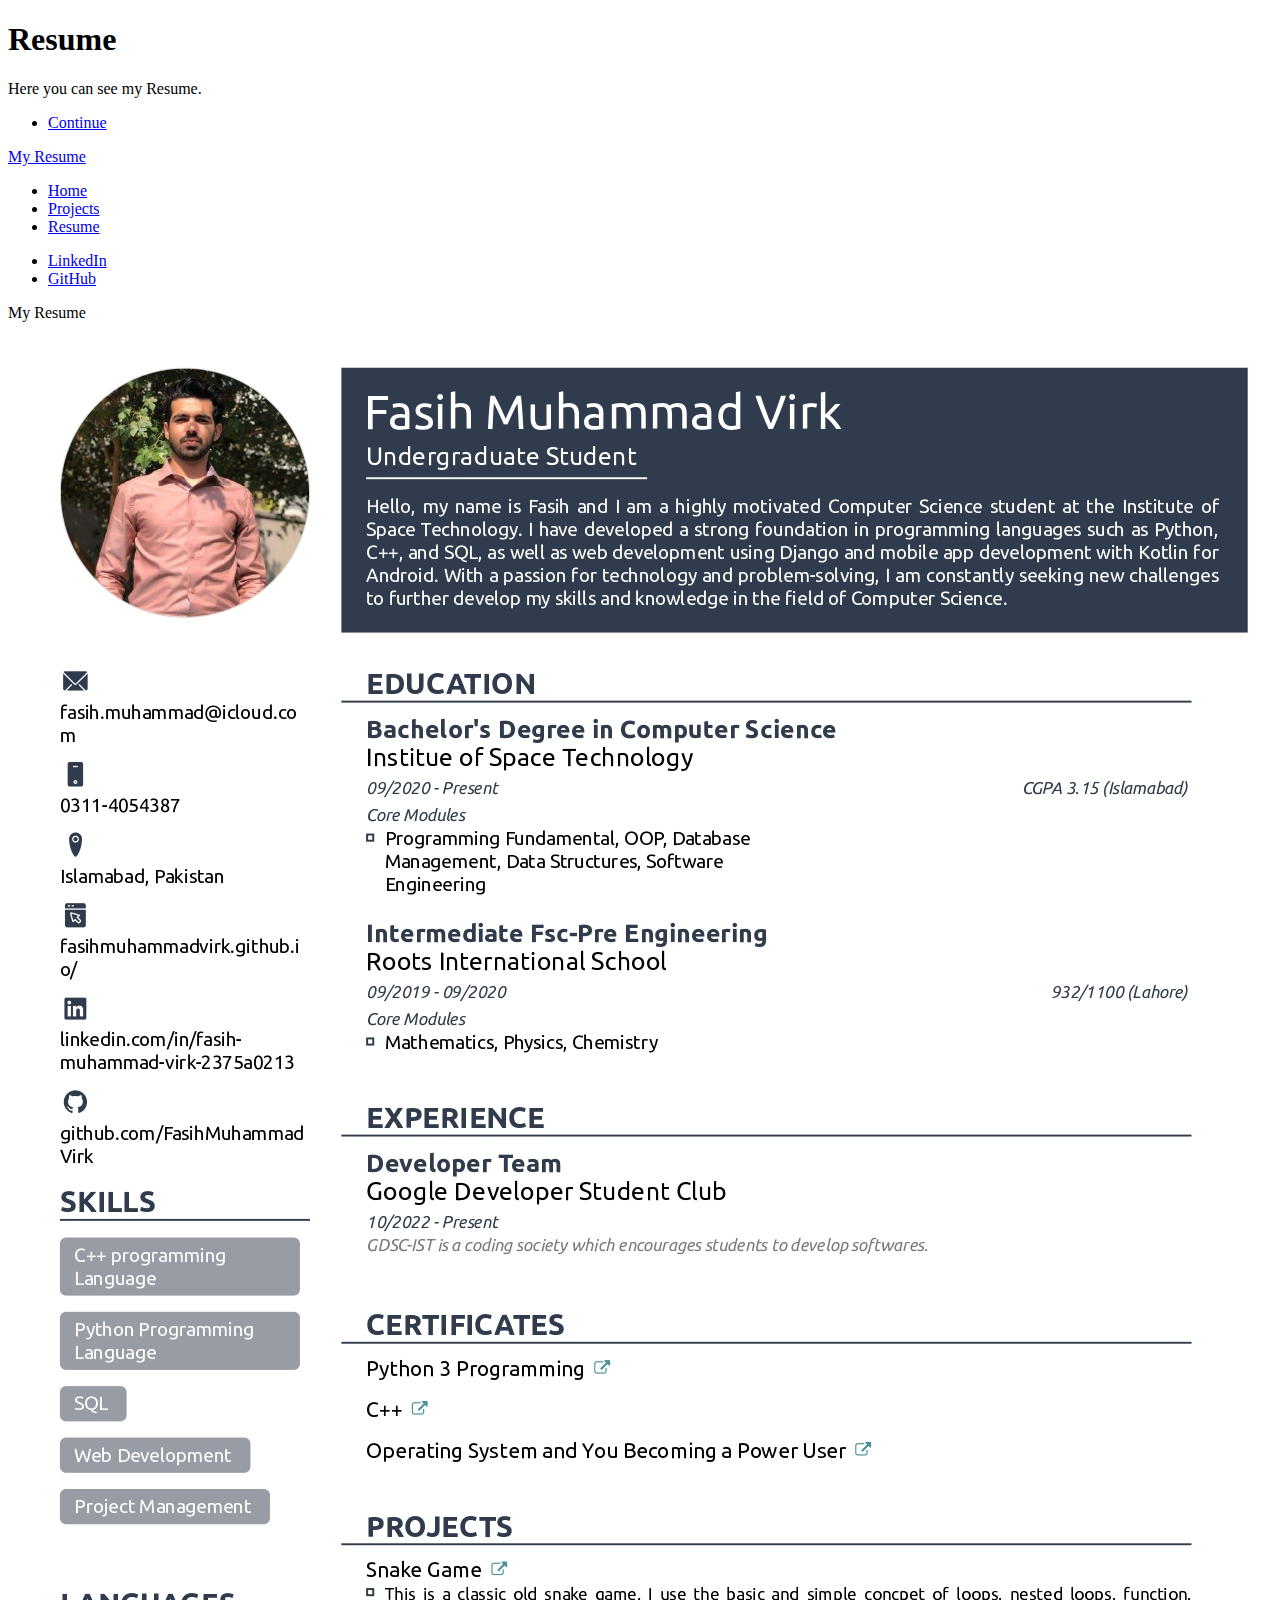
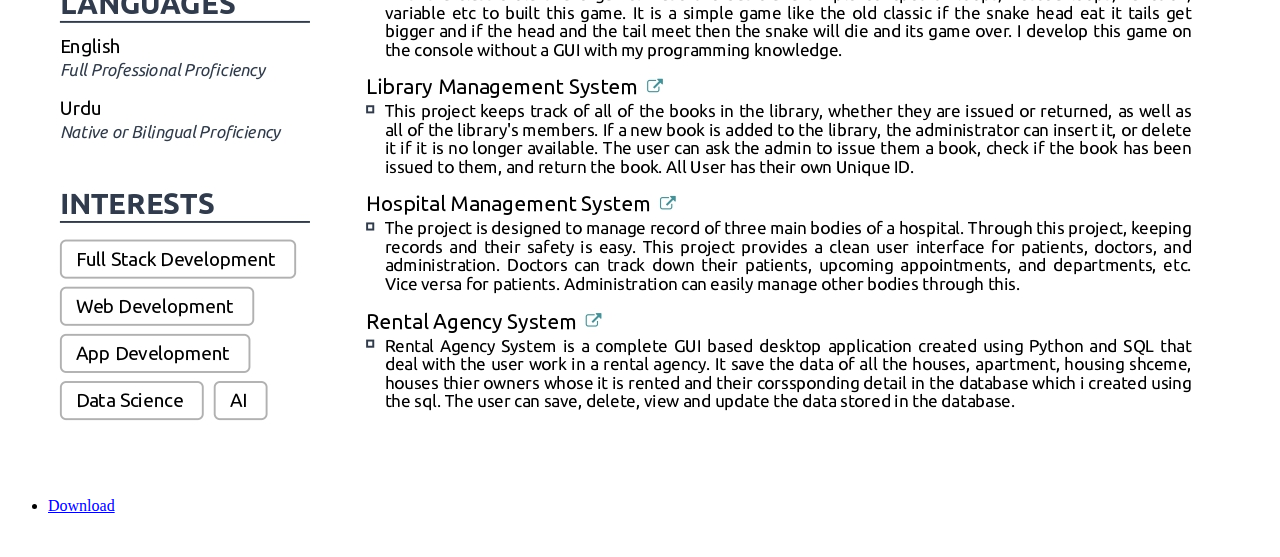
==== CV.html @ 4a8cc7f7 "Update CV.html" ====
<!DOCTYPE HTML>

<html>
	<head>
		<title>Resume</title>
		<meta charset="utf-8" />
		<meta name="viewport" content="width=device-width, initial-scale=1, user-scalable=no" />
		<link rel="stylesheet" href="assets/css/main.css" />
		<noscript><link rel="stylesheet" href="assets/css/noscript.css" /></noscript>
	</head>
	<body class="is-preload">

		<!-- Wrapper -->
		<div id="wrapper" class="fade-in" >

			<!-- Intro -->
				<div id="intro">
					<h1>Resume</h1>
					<p>Here you can see my Resume.</p>
					<ul class="actions">
						<li><a href="#header" class="button icon solid solo fa-arrow-down scrolly">Continue</a></li>
					</ul>
				</div>
				<header id="header">
					<a href="elements.html" class="logo">My Resume</a>
				</header>

				<!-- Nav -->
					<nav id="nav">
						<ul class="links">
							<li ><a href="index.html">Home</a></li>
							<li><a href="Projects.html">Projects</a></li>
							<li class="active"><a href="CV.html">Resume</a></li>
							
						</ul>
						<ul class="icons">
							<li><a href="https://www.linkedin.com/in/fasihmuhammadvirk/" class="icon brands alt fa-linkedin"><span class="label">LinkedIn</span></a></li>
							<li><a href="https://github.com/fasihmuhammadvirk" class="icon brands fa-github"><span class="label">GitHub</span></a></li>
						</ul>
					</nav>

				<!-- Main -->


					<div id="main">

						<!-- Post -->
							<section class="post">
								<header class="major">
									<span class="date">My Resume</span>
								</header>
								<article>
									<a href="#" class="image fit"><img src="images/Fasih's Resume.jpg" alt="" /></a>
									<ul class="actions special">
										<li><a href="images/Fasih's Resume.pdf" download class="button">Download</a></li>
									</ul>
								</article>
	
							</section>

					</div>
				
				</br>
			

		<!-- Scripts -->
			<script src="assets/js/jquery.min.js"></script>
			<script src="assets/js/jquery.scrollex.min.js"></script>
			<script src="assets/js/jquery.scrolly.min.js"></script>
			<script src="assets/js/browser.min.js"></script>
			<script src="assets/js/breakpoints.min.js"></script>
			<script src="assets/js/util.js"></script>
			<script src="assets/js/main.js"></script>

	</body>
</html>
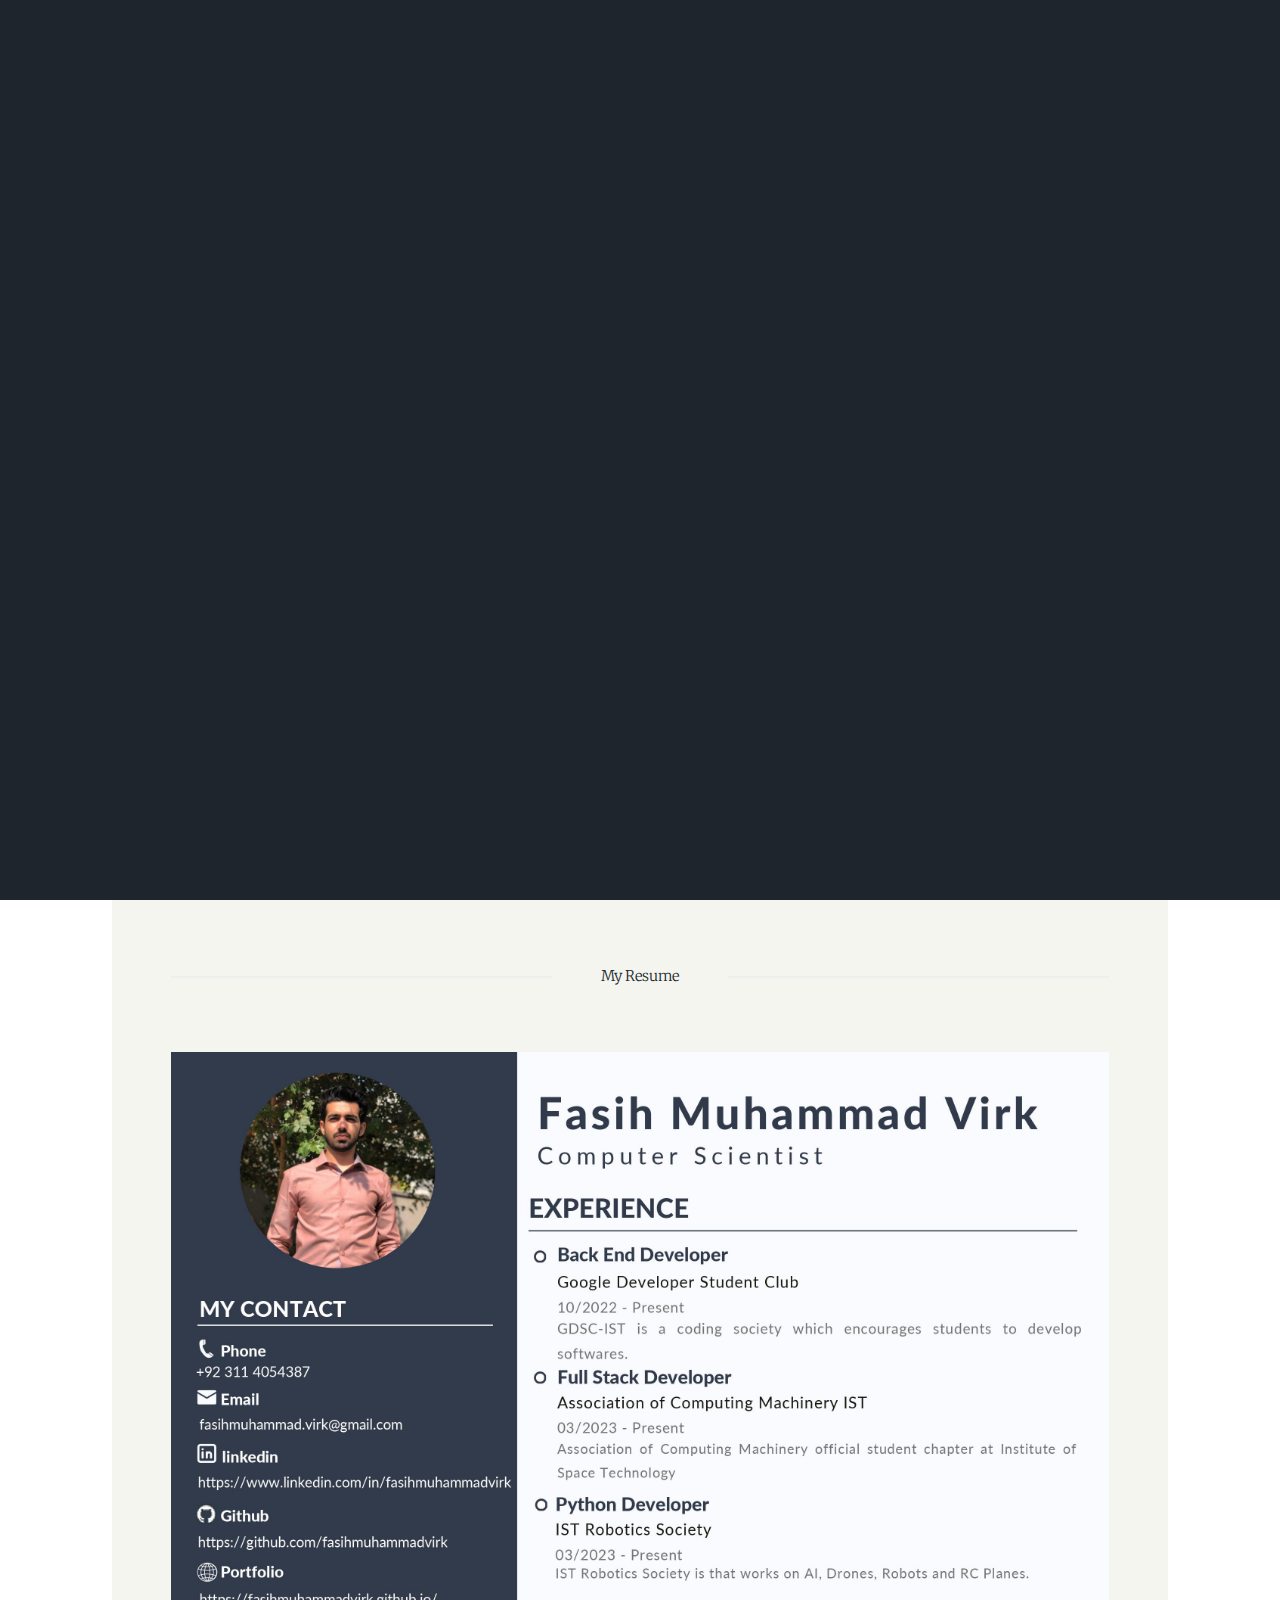
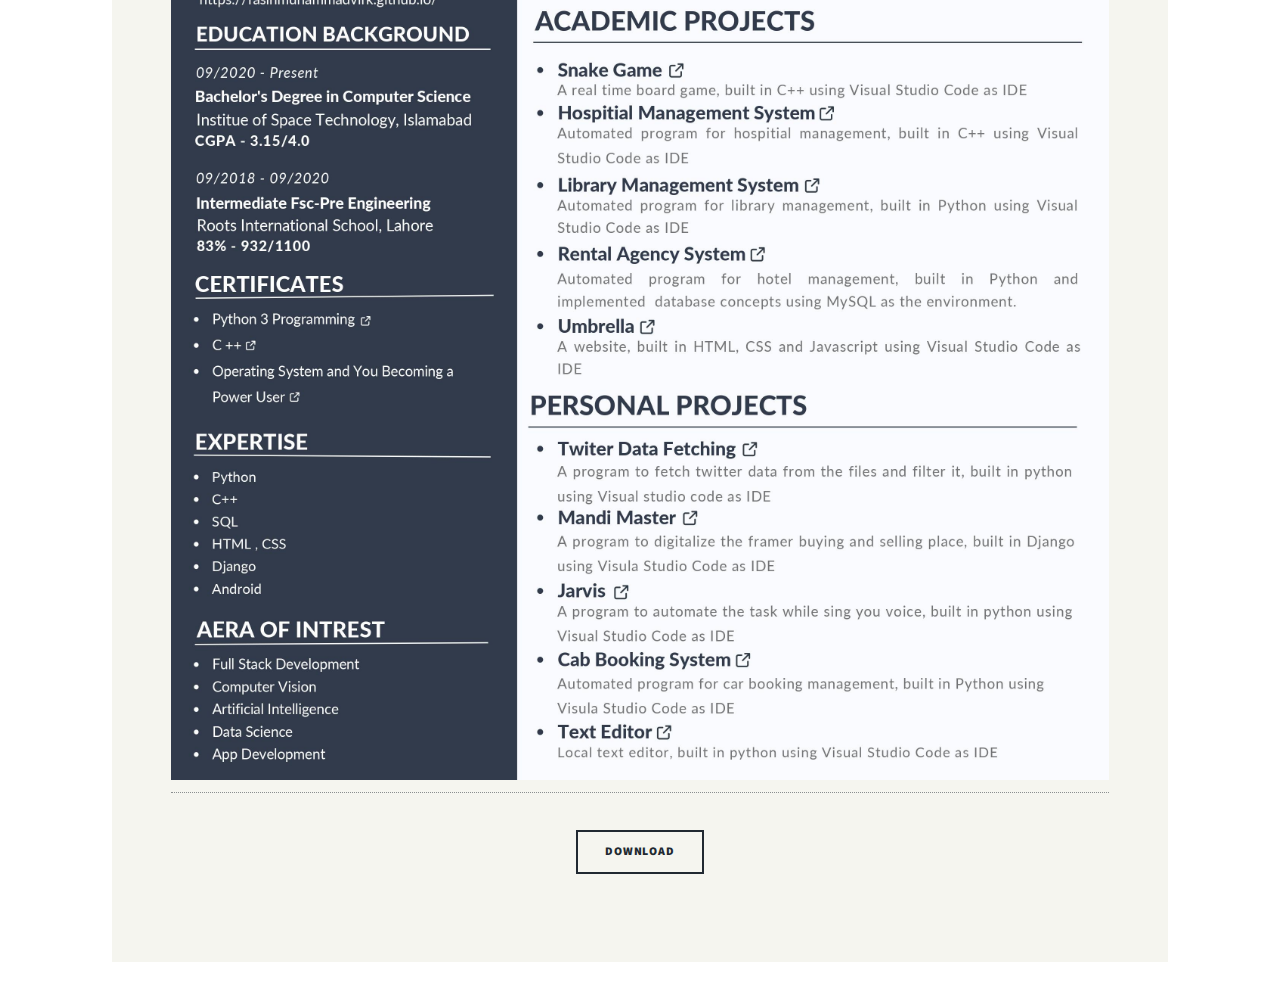
==== commit e01e5b3b: "updating" ====
--- a/CV.html
+++ b/CV.html
@@ -22,7 +22,7 @@
 					</ul>
 				</div>
 				<header id="header">
-					<a href="elements.html" class="logo">My Resume</a>
+					<a class="logo">My Resume</a>
 				</header>
 
 				<!-- Nav -->
@@ -30,7 +30,7 @@
 						<ul class="links">
 							<li ><a href="index.html">Home</a></li>
 							<li><a href="Projects.html">Projects</a></li>
-							<li class="active"><a href="CV.html">Resume</a></li>
+							<li class="active"><a >Resume</a></li>
 							
 						</ul>
 						<ul class="icons">
@@ -42,7 +42,7 @@
 				<!-- Main -->
 
 
-					<div id="main">
+					<div id="main" style="background-color:#f5f5ef;">
 
 						<!-- Post -->
 							<section class="post">
@@ -50,7 +50,7 @@
 									<span class="date">My Resume</span>
 								</header>
 								<article>
-									<a href="#" class="image fit"><img src="images/Fasih's Resume.jpg" alt="" /></a>
+									<a class="imagefit"><img src="images/Fasih's Resume.jpg" alt="" /></a>
 									<ul class="actions special">
 										<li><a href="images/Fasih's Resume.pdf" download class="button">Download</a></li>
 									</ul>
--- a/assets/css/main.css
+++ b/assets/css/main.css
@@ -0,0 +1,4739 @@
+@import url(fontawesome-all.min.css);
+@import url("https://fonts.googleapis.com/css?family=Merriweather:300,700,300italic,700italic|Source+Sans+Pro:900");
+
+
+
+html, body, div, span, applet, object,
+iframe, h1, h2, h3, h4, h5, h6, p, blockquote,
+pre, a, abbr, acronym, address, big, cite,
+code, del, dfn, em, img, ins, kbd, q, s, samp,
+small, strike, strong, sub, sup, tt, var, b,
+u, i, center, dl, dt, dd, ol, ul, li, fieldset,
+form, label, legend, table, caption, tbody,
+tfoot, thead, tr, th, td, article, aside,
+canvas, details, embed, figure, figcaption,
+footer, header, hgroup, menu, nav, output, ruby,
+section, summary, time, mark, audio, video {
+	margin: 0;
+	padding: 0;
+	border: 0;
+	font-size: 100%;
+	font: inherit;
+	vertical-align: baseline;}
+
+article, aside, details, figcaption, figure,
+footer, header, hgroup, menu, nav, section {
+	display: block;}
+
+body {
+	line-height: 1;
+}
+
+ol, ul {
+	list-style: none;
+}
+
+blockquote, q {
+	quotes: none;
+}
+
+	blockquote:before, blockquote:after, q:before, q:after {
+		content: '';
+		content: none;
+	}
+
+table {
+	border-collapse: collapse;
+	border-spacing: 0;
+}
+
+body {
+	-webkit-text-size-adjust: none;
+}
+
+mark {
+	background-color: transparent;
+	color: inherit;
+}
+
+input::-moz-focus-inner {
+	border: 0;
+	padding: 0;
+}
+
+input, select, textarea {
+	-moz-appearance: none;
+	-webkit-appearance: none;
+	-ms-appearance: none;
+	appearance: none;
+}
+
+/* Basic */
+
+	@-ms-viewport {
+		width: device-width;
+	}
+
+	body {
+		-ms-overflow-style: scrollbar;
+	}
+
+	@media screen and (max-width: 480px) {
+
+		html, body {
+			min-width: 320px;
+		}
+
+	}
+
+	html {
+		box-sizing: border-box;
+	}
+
+	*, *:before, *:after {
+		box-sizing: inherit;
+	}
+
+	body {
+		background: #ffffff;
+	}
+
+		body.is-preload *, body.is-preload *:before, body.is-preload *:after {
+			-moz-animation: none !important;
+			-webkit-animation: none !important;
+			-ms-animation: none !important;
+			animation: none !important;
+			-moz-transition: none !important;
+			-webkit-transition: none !important;
+			-ms-transition: none !important;
+			transition: none !important;
+
+		}
+
+/* Type */
+
+	html {
+		font-size: 16pt;
+	}
+
+		@media screen and (max-width: 1680px) {
+
+			html {
+				font-size: 12pt;
+			}
+
+		}
+
+		@media screen and (max-width: 1280px) {
+
+			html {
+				font-size: 11pt;
+			}
+
+		}
+
+		@media screen and (max-width: 360px) {
+
+			html {
+				font-size: 10pt;
+			}
+
+		}
+
+	body {
+		color: #212931;
+	}
+
+	body, input, select, textarea {
+		font-family: "Merriweather", Georgia, serif;
+		font-weight: 300;
+		font-size: 1rem;
+		line-height: 2.375;
+	}
+
+	a {
+		-moz-transition: color 0.2s ease-in-out, background-color 0.2s ease-in-out, border-color 0.2s ease-in-out, box-shadow 0.2s ease-in-out;
+		-webkit-transition: color 0.2s ease-in-out, background-color 0.2s ease-in-out, border-color 0.2s ease-in-out, box-shadow 0.2s ease-in-out;
+		-ms-transition: color 0.2s ease-in-out, background-color 0.2s ease-in-out, border-color 0.2s ease-in-out, box-shadow 0.2s ease-in-out;
+		transition: color 0.2s ease-in-out, background-color 0.2s ease-in-out, border-color 0.2s ease-in-out, box-shadow 0.2s ease-in-out;
+		border-bottom: dotted 1px;
+		text-decoration: none;
+	}
+
+		a:hover {
+			border-bottom-color: transparent;
+		}
+
+	strong, b {
+		font-weight: 600;
+	}
+
+	em, i {
+		font-style: italic;
+	}
+
+	p {
+		text-align: justify;
+		margin: 0 0 2rem 0;
+	}
+
+	h1, h2, h3, h4, h5, h6 {
+		font-family: "Source Sans Pro", Helvetica, sans-serif;
+		font-weight: 900;
+		line-height: 1.5;
+		letter-spacing: 0.075em;
+		text-transform: uppercase;
+		margin: 0 0 1rem 0;
+	}
+
+		h1 a, h2 a, h3 a, h4 a, h5 a, h6 a {
+			border-bottom: 0;
+			color: inherit;
+			text-decoration: none;
+		}
+
+	h1 {
+		font-size: 4rem;
+		line-height: 1.1;
+		margin: 0 0 2rem 0;
+	}
+
+	h2 {
+		font-size: 1.75rem;
+		line-height: 1.3;
+		margin: 0 0 1.5rem 0;
+	}
+
+	h3 {
+		font-size: 1.25rem;
+		margin: 0 0 1.5rem 0;
+	}
+
+	h4 {
+		font-size: 1rem;
+	}
+
+	h5 {
+		font-size: 0.9rem;
+	}
+
+	h6 {
+		font-size: 0.8rem;
+	}
+
+	sub {
+		font-size: 0.8rem;
+		position: relative;
+		top: 0.5rem;
+	}
+
+	sup {
+		font-size: 0.8rem;
+		position: relative;
+		top: -0.5rem;
+	}
+
+	blockquote {
+		border-left: solid 4px;
+		font-style: italic;
+		margin: 0 0 2rem 0;
+		padding: 0.5rem 0 0.5rem 2rem;
+	}
+
+	code {
+		border: solid 2px;
+		font-family: "Courier New", monospace;
+		font-size: 0.9rem;
+		margin: 0 0.25rem;
+		padding: 0.25rem 0.65rem;
+	}
+
+	pre {
+		-webkit-overflow-scrolling: touch;
+		font-family: "Courier New", monospace;
+		font-size: 0.9rem;
+		margin: 0 0 2rem 0;
+	}
+
+		pre code {
+			display: block;
+			line-height: 1.75;
+			padding: 1rem 1.5rem;
+			overflow-x: auto;
+		}
+
+	hr {
+		border: 0;
+		border-bottom: solid 2px;
+		margin: 3rem 0;
+	}
+
+		hr.major {
+			margin: 5rem 0;
+		}
+
+	.align-left {
+		text-align: left;
+	}
+
+	.align-center {
+		text-align: center;
+	}
+
+	.align-right {
+		text-align: right;
+	}
+
+	input, select, textarea {
+		color: #212931;
+	}
+
+	a {
+		color: #212931;
+		border-bottom-color: rgba(33, 41, 49, 0.5);
+	}
+
+		a:hover {
+			border-bottom-color: transparent;
+			color: #18bfef !important;
+		}
+
+	strong, b {
+		color: #212931;
+	}
+
+	h1, h2, h3, h4, h5, h6 {
+		color: #212931;
+	}
+
+	blockquote {
+		border-left-color: #eeeeee;
+	}
+
+	code {
+		background: rgba(220, 220, 220, 0.25);
+		border-color: #eeeeee;
+	}
+
+	hr {
+		border-bottom-color: #eeeeee;
+	}
+
+/* Row */
+
+
+
+
+	.row {
+		display: flex;
+		flex-wrap: wrap;
+		box-sizing: border-box;
+		grid-template-columns: 1fr 1fr 1fr 1fr;
+	}
+
+	.row .column {
+
+		width: 25%;
+		height: 25%;
+
+	}
+
+	.row .column img{
+
+		border-radius: 60%;
+		width: 100%;
+		height:100%;
+
+	}
+
+
+		.row > * {
+			box-sizing: border-box;
+		}
+
+		.row.gtr-uniform > * > :last-child {
+			margin-bottom: 0;
+		}
+
+		.row.aln-left {
+			justify-content: flex-start;
+		}
+
+		.row.aln-center {
+			justify-content: center;
+		}
+
+		.row.aln-right {
+			justify-content: flex-end;
+		}
+
+		.row.aln-top {
+			align-items: flex-start;
+		}
+
+		.row.aln-middle {
+			align-items: center;
+		}
+
+		.row.aln-bottom {
+			align-items: flex-end;
+		}
+
+		.row > .imp {
+			order: -1;
+		}
+
+		.row > .col-1 {
+			width: 8.33333%;
+		}
+
+		.row > .off-1 {
+			margin-left: 8.33333%;
+		}
+
+		.row > .col-2 {
+			width: 16.66667%;
+		}
+
+		.row > .off-2 {
+			margin-left: 16.66667%;
+		}
+
+		.row > .col-3 {
+			width: 25%;
+		}
+
+		.row > .off-3 {
+			margin-left: 25%;
+		}
+
+		.row > .col-4 {
+			width: 33.33333%;
+		}
+
+		.row > .off-4 {
+			margin-left: 33.33333%;
+		}
+
+		.row > .col-5 {
+			width: 41.66667%;
+		}
+
+		.row > .off-5 {
+			margin-left: 41.66667%;
+		}
+
+		.row > .col-6 {
+			width: 50%;
+		}
+
+		.row > .off-6 {
+			margin-left: 50%;
+		}
+
+		.row > .col-7 {
+			width: 58.33333%;
+		}
+
+		.row > .off-7 {
+			margin-left: 58.33333%;
+		}
+
+		.row > .col-8 {
+			width: 66.66667%;
+		}
+
+		.row > .off-8 {
+			margin-left: 66.66667%;
+		}
+
+		.row > .col-9 {
+			width: 75%;
+		}
+
+		.row > .off-9 {
+			margin-left: 75%;
+		}
+
+		.row > .col-10 {
+			width: 83.33333%;
+		}
+
+		.row > .off-10 {
+			margin-left: 83.33333%;
+		}
+
+		.row > .col-11 {
+			width: 91.66667%;
+		}
+
+		.row > .off-11 {
+			margin-left: 91.66667%;
+		}
+
+		.row > .col-12 {
+			width: 100%;
+		}
+
+		.row > .off-12 {
+			margin-left: 100%;
+		}
+
+		.row.gtr-0 {
+			margin-top: 0;
+			margin-left: 0rem;
+		}
+
+			.row.gtr-0 > * {
+				padding: 0 0 0 0rem;
+			}
+
+			.row.gtr-0.gtr-uniform {
+				margin-top: 0rem;
+			}
+
+				.row.gtr-0.gtr-uniform > * {
+					padding-top: 0rem;
+				}
+
+		.row.gtr-25 {
+			margin-top: 0;
+			margin-left: -0.375rem;
+		}
+
+			.row.gtr-25 > * {
+				padding: 0 0 0 0.375rem;
+			}
+
+			.row.gtr-25.gtr-uniform {
+				margin-top: -0.375rem;
+			}
+
+				.row.gtr-25.gtr-uniform > * {
+					padding-top: 0.375rem;
+				}
+
+		.row.gtr-50 {
+			margin-top: 0;
+			margin-left: -0.75rem;
+		}
+
+			.row.gtr-50 > * {
+				padding: 0 0 0 0.75rem;
+			}
+
+			.row.gtr-50.gtr-uniform {
+				margin-top: -0.75rem;
+			}
+
+				.row.gtr-50.gtr-uniform > * {
+					padding-top: 0.75rem;
+				}
+
+		.row {
+			margin-top: 0;
+			margin-left: -1.5rem;
+		}
+
+			.row > * {
+				padding: 0 0 0 1.5rem;
+			}
+
+			.row.gtr-uniform {
+				margin-top: -1.5rem;
+			}
+
+				.row.gtr-uniform > * {
+					padding-top: 1.5rem;
+				}
+
+		.row.gtr-150 {
+			margin-top: 0;
+			margin-left: -2.25rem;
+		}
+
+			.row.gtr-150 > * {
+				padding: 0 0 0 2.25rem;
+			}
+
+			.row.gtr-150.gtr-uniform {
+				margin-top: -2.25rem;
+			}
+
+				.row.gtr-150.gtr-uniform > * {
+					padding-top: 2.25rem;
+				}
+
+		.row.gtr-200 {
+			margin-top: 0;
+			margin-left: -3rem;
+		}
+
+			.row.gtr-200 > * {
+				padding: 0 0 0 3rem;
+			}
+
+			.row.gtr-200.gtr-uniform {
+				margin-top: -3rem;
+			}
+
+				.row.gtr-200.gtr-uniform > * {
+					padding-top: 3rem;
+				}
+
+		@media screen and (max-width: 1680px) {
+
+			.row {
+				display: flex;
+				flex-wrap: wrap;
+				box-sizing: border-box;
+				
+			}
+
+				.row > * {
+					box-sizing: border-box;
+				}
+
+				.row.gtr-uniform > * > :last-child {
+					margin-bottom: 0;
+				}
+
+				.row.aln-left {
+					justify-content: flex-start;
+				}
+
+				.row.aln-center {
+					justify-content: center;
+				}
+
+				.row.aln-right {
+					justify-content: flex-end;
+				}
+
+				.row.aln-top {
+					align-items: flex-start;
+				}
+
+				.row.aln-middle {
+					align-items: center;
+				}
+
+				.row.aln-bottom {
+					align-items: flex-end;
+				}
+
+				.row > .imp-xlarge {
+					order: -1;
+				}
+
+				.row > .col-1-xlarge {
+					width: 8.33333%;
+				}
+
+				.row > .off-1-xlarge {
+					margin-left: 8.33333%;
+				}
+
+				.row > .col-2-xlarge {
+					width: 16.66667%;
+				}
+
+				.row > .off-2-xlarge {
+					margin-left: 16.66667%;
+				}
+
+				.row > .col-3-xlarge {
+					width: 25%;
+				}
+
+				.row > .off-3-xlarge {
+					margin-left: 25%;
+				}
+
+				.row > .col-4-xlarge {
+					width: 33.33333%;
+				}
+
+				.row > .off-4-xlarge {
+					margin-left: 33.33333%;
+				}
+
+				.row > .col-5-xlarge {
+					width: 41.66667%;
+				}
+
+				.row > .off-5-xlarge {
+					margin-left: 41.66667%;
+				}
+
+				.row > .col-6-xlarge {
+					width: 50%;
+				}
+
+				.row > .off-6-xlarge {
+					margin-left: 50%;
+				}
+
+				.row > .col-7-xlarge {
+					width: 58.33333%;
+				}
+
+				.row > .off-7-xlarge {
+					margin-left: 58.33333%;
+				}
+
+				.row > .col-8-xlarge {
+					width: 66.66667%;
+				}
+
+				.row > .off-8-xlarge {
+					margin-left: 66.66667%;
+				}
+
+				.row > .col-9-xlarge {
+					width: 75%;
+				}
+
+				.row > .off-9-xlarge {
+					margin-left: 75%;
+				}
+
+				.row > .col-10-xlarge {
+					width: 83.33333%;
+				}
+
+				.row > .off-10-xlarge {
+					margin-left: 83.33333%;
+				}
+
+				.row > .col-11-xlarge {
+					width: 91.66667%;
+				}
+
+				.row > .off-11-xlarge {
+					margin-left: 91.66667%;
+				}
+
+				.row > .col-12-xlarge {
+					width: 100%;
+				}
+
+				.row > .off-12-xlarge {
+					margin-left: 100%;
+				}
+
+				.row.gtr-0 {
+					margin-top: 0;
+					margin-left: 0rem;
+				}
+
+					.row.gtr-0 > * {
+						padding: 0 0 0 0rem;
+					}
+
+					.row.gtr-0.gtr-uniform {
+						margin-top: 0rem;
+					}
+
+						.row.gtr-0.gtr-uniform > * {
+							padding-top: 0rem;
+						}
+
+				.row.gtr-25 {
+					margin-top: 0;
+					margin-left: -0.375rem;
+				}
+
+					.row.gtr-25 > * {
+						padding: 0 0 0 0.375rem;
+					}
+
+					.row.gtr-25.gtr-uniform {
+						margin-top: -0.375rem;
+					}
+
+						.row.gtr-25.gtr-uniform > * {
+							padding-top: 0.375rem;
+						}
+
+				.row.gtr-50 {
+					margin-top: 0;
+					margin-left: -0.75rem;
+				}
+
+					.row.gtr-50 > * {
+						padding: 0 0 0 0.75rem;
+					}
+
+					.row.gtr-50.gtr-uniform {
+						margin-top: -0.75rem;
+					}
+
+						.row.gtr-50.gtr-uniform > * {
+							padding-top: 0.75rem;
+						}
+
+				.row {
+					margin-top: 0;
+					margin-left: -1.5rem;
+				}
+
+					.row > * {
+						padding: 0 0 0 1.5rem;
+					}
+
+					.row.gtr-uniform {
+						margin-top: -1.5rem;
+					}
+
+						.row.gtr-uniform > * {
+							padding-top: 1.5rem;
+						}
+
+				.row.gtr-150 {
+					margin-top: 0;
+					margin-left: -2.25rem;
+				}
+
+					.row.gtr-150 > * {
+						padding: 0 0 0 2.25rem;
+					}
+
+					.row.gtr-150.gtr-uniform {
+						margin-top: -2.25rem;
+					}
+
+						.row.gtr-150.gtr-uniform > * {
+							padding-top: 2.25rem;
+						}
+
+				.row.gtr-200 {
+					margin-top: 0;
+					margin-left: -3rem;
+				}
+
+					.row.gtr-200 > * {
+						padding: 0 0 0 3rem;
+					}
+
+					.row.gtr-200.gtr-uniform {
+						margin-top: -3rem;
+					}
+
+						.row.gtr-200.gtr-uniform > * {
+							padding-top: 3rem;
+						}
+
+		}
+
+		@media screen and (max-width: 1280px) {
+
+			.row {
+				display: flex;
+				flex-wrap: wrap;
+				box-sizing: border-box;
+				align-items: stretch;
+			}
+
+				.row > * {
+					box-sizing: border-box;
+				}
+
+				.row.gtr-uniform > * > :last-child {
+					margin-bottom: 0;
+				}
+
+				.row.aln-left {
+					justify-content: flex-start;
+				}
+
+				.row.aln-center {
+					justify-content: center;
+				}
+
+				.row.aln-right {
+					justify-content: flex-end;
+				}
+
+				.row.aln-top {
+					align-items: flex-start;
+				}
+
+				.row.aln-middle {
+					align-items: center;
+				}
+
+				.row.aln-bottom {
+					align-items: flex-end;
+				}
+
+				.row > .imp-large {
+					order: -1;
+				}
+
+				.row > .col-1-large {
+					width: 8.33333%;
+				}
+
+				.row > .off-1-large {
+					margin-left: 8.33333%;
+				}
+
+				.row > .col-2-large {
+					width: 16.66667%;
+				}
+
+				.row > .off-2-large {
+					margin-left: 16.66667%;
+				}
+
+				.row > .col-3-large {
+					width: 25%;
+				}
+
+				.row > .off-3-large {
+					margin-left: 25%;
+				}
+
+				.row > .col-4-large {
+					width: 33.33333%;
+				}
+
+				.row > .off-4-large {
+					margin-left: 33.33333%;
+				}
+
+				.row > .col-5-large {
+					width: 41.66667%;
+				}
+
+				.row > .off-5-large {
+					margin-left: 41.66667%;
+				}
+
+				.row > .col-6-large {
+					width: 50%;
+				}
+
+				.row > .off-6-large {
+					margin-left: 50%;
+				}
+
+				.row > .col-7-large {
+					width: 58.33333%;
+				}
+
+				.row > .off-7-large {
+					margin-left: 58.33333%;
+				}
+
+				.row > .col-8-large {
+					width: 66.66667%;
+				}
+
+				.row > .off-8-large {
+					margin-left: 66.66667%;
+				}
+
+				.row > .col-9-large {
+					width: 75%;
+				}
+
+				.row > .off-9-large {
+					margin-left: 75%;
+				}
+
+				.row > .col-10-large {
+					width: 83.33333%;
+				}
+
+				.row > .off-10-large {
+					margin-left: 83.33333%;
+				}
+
+				.row > .col-11-large {
+					width: 91.66667%;
+				}
+
+				.row > .off-11-large {
+					margin-left: 91.66667%;
+				}
+
+				.row > .col-12-large {
+					width: 100%;
+				}
+
+				.row > .off-12-large {
+					margin-left: 100%;
+				}
+
+				.row.gtr-0 {
+					margin-top: 0;
+					margin-left: 0rem;
+				}
+
+					.row.gtr-0 > * {
+						padding: 0 0 0 0rem;
+					}
+
+					.row.gtr-0.gtr-uniform {
+						margin-top: 0rem;
+					}
+
+						.row.gtr-0.gtr-uniform > * {
+							padding-top: 0rem;
+						}
+
+				.row.gtr-25 {
+					margin-top: 0;
+					margin-left: -0.375rem;
+				}
+
+					.row.gtr-25 > * {
+						padding: 0 0 0 0.375rem;
+					}
+
+					.row.gtr-25.gtr-uniform {
+						margin-top: -0.375rem;
+					}
+
+						.row.gtr-25.gtr-uniform > * {
+							padding-top: 0.375rem;
+						}
+
+				.row.gtr-50 {
+					margin-top: 0;
+					margin-left: -0.75rem;
+				}
+
+					.row.gtr-50 > * {
+						padding: 0 0 0 0.75rem;
+					}
+
+					.row.gtr-50.gtr-uniform {
+						margin-top: -0.75rem;
+					}
+
+						.row.gtr-50.gtr-uniform > * {
+							padding-top: 0.75rem;
+						}
+
+				.row {
+					margin-top: 0;
+					margin-left: -1.5rem;
+				}
+
+					.row > * {
+						padding: 0 0 0 1.5rem;
+					}
+
+					.row.gtr-uniform {
+						margin-top: -1.5rem;
+					}
+
+						.row.gtr-uniform > * {
+							padding-top: 1.5rem;
+						}
+
+				.row.gtr-150 {
+					margin-top: 0;
+					margin-left: -2.25rem;
+				}
+
+					.row.gtr-150 > * {
+						padding: 0 0 0 2.25rem;
+					}
+
+					.row.gtr-150.gtr-uniform {
+						margin-top: -2.25rem;
+					}
+
+						.row.gtr-150.gtr-uniform > * {
+							padding-top: 2.25rem;
+						}
+
+				.row.gtr-200 {
+					margin-top: 0;
+					margin-left: -3rem;
+				}
+
+					.row.gtr-200 > * {
+						padding: 0 0 0 3rem;
+					}
+
+					.row.gtr-200.gtr-uniform {
+						margin-top: -3rem;
+					}
+
+						.row.gtr-200.gtr-uniform > * {
+							padding-top: 3rem;
+						}
+
+		}
+
+		@media screen and (max-width: 980px) {
+
+			.row {
+				display: flex;
+				flex-wrap: wrap;
+				box-sizing: border-box;
+				align-items: stretch;
+			}
+
+				.row > * {
+					box-sizing: border-box;
+				}
+
+				.row.gtr-uniform > * > :last-child {
+					margin-bottom: 0;
+				}
+
+				.row.aln-left {
+					justify-content: flex-start;
+				}
+
+				.row.aln-center {
+					justify-content: center;
+				}
+
+				.row.aln-right {
+					justify-content: flex-end;
+				}
+
+				.row.aln-top {
+					align-items: flex-start;
+				}
+
+				.row.aln-middle {
+					align-items: center;
+				}
+
+				.row.aln-bottom {
+					align-items: flex-end;
+				}
+
+				.row > .imp-medium {
+					order: -1;
+				}
+
+				.row > .col-1-medium {
+					width: 8.33333%;
+				}
+
+				.row > .off-1-medium {
+					margin-left: 8.33333%;
+				}
+
+				.row > .col-2-medium {
+					width: 16.66667%;
+				}
+
+				.row > .off-2-medium {
+					margin-left: 16.66667%;
+				}
+
+				.row > .col-3-medium {
+					width: 25%;
+				}
+
+				.row > .off-3-medium {
+					margin-left: 25%;
+				}
+
+				.row > .col-4-medium {
+					width: 33.33333%;
+				}
+
+				.row > .off-4-medium {
+					margin-left: 33.33333%;
+				}
+
+				.row > .col-5-medium {
+					width: 41.66667%;
+				}
+
+				.row > .off-5-medium {
+					margin-left: 41.66667%;
+				}
+
+				.row > .col-6-medium {
+					width: 50%;
+				}
+
+				.row > .off-6-medium {
+					margin-left: 50%;
+				}
+
+				.row > .col-7-medium {
+					width: 58.33333%;
+				}
+
+				.row > .off-7-medium {
+					margin-left: 58.33333%;
+				}
+
+				.row > .col-8-medium {
+					width: 66.66667%;
+				}
+
+				.row > .off-8-medium {
+					margin-left: 66.66667%;
+				}
+
+				.row > .col-9-medium {
+					width: 75%;
+				}
+
+				.row > .off-9-medium {
+					margin-left: 75%;
+				}
+
+				.row > .col-10-medium {
+					width: 83.33333%;
+				}
+
+				.row > .off-10-medium {
+					margin-left: 83.33333%;
+				}
+
+				.row > .col-11-medium {
+					width: 91.66667%;
+				}
+
+				.row > .off-11-medium {
+					margin-left: 91.66667%;
+				}
+
+				.row > .col-12-medium {
+					width: 100%;
+				}
+
+				.row > .off-12-medium {
+					margin-left: 100%;
+				}
+
+				.row.gtr-0 {
+					margin-top: 0;
+					margin-left: 0rem;
+				}
+
+					.row.gtr-0 > * {
+						padding: 0 0 0 0rem;
+					}
+
+					.row.gtr-0.gtr-uniform {
+						margin-top: 0rem;
+					}
+
+						.row.gtr-0.gtr-uniform > * {
+							padding-top: 0rem;
+						}
+
+				.row.gtr-25 {
+					margin-top: 0;
+					margin-left: -0.375rem;
+				}
+
+					.row.gtr-25 > * {
+						padding: 0 0 0 0.375rem;
+					}
+
+					.row.gtr-25.gtr-uniform {
+						margin-top: -0.375rem;
+					}
+
+						.row.gtr-25.gtr-uniform > * {
+							padding-top: 0.375rem;
+						}
+
+				.row.gtr-50 {
+					margin-top: 0;
+					margin-left: -0.75rem;
+				}
+
+					.row.gtr-50 > * {
+						padding: 0 0 0 0.75rem;
+					}
+
+					.row.gtr-50.gtr-uniform {
+						margin-top: -0.75rem;
+					}
+
+						.row.gtr-50.gtr-uniform > * {
+							padding-top: 0.75rem;
+						}
+
+				.row {
+					margin-top: 0;
+					margin-left: -1.5rem;
+				}
+
+					.row > * {
+						padding: 0 0 0 1.5rem;
+					}
+
+					.row.gtr-uniform {
+						margin-top: -1.5rem;
+					}
+
+						.row.gtr-uniform > * {
+							padding-top: 1.5rem;
+						}
+
+				.row.gtr-150 {
+					margin-top: 0;
+					margin-left: -2.25rem;
+				}
+
+					.row.gtr-150 > * {
+						padding: 0 0 0 2.25rem;
+					}
+
+					.row.gtr-150.gtr-uniform {
+						margin-top: -2.25rem;
+					}
+
+						.row.gtr-150.gtr-uniform > * {
+							padding-top: 2.25rem;
+						}
+
+				.row.gtr-200 {
+					margin-top: 0;
+					margin-left: -3rem;
+				}
+
+					.row.gtr-200 > * {
+						padding: 0 0 0 3rem;
+					}
+
+					.row.gtr-200.gtr-uniform {
+						margin-top: -3rem;
+					}
+
+						.row.gtr-200.gtr-uniform > * {
+							padding-top: 3rem;
+						}
+
+		}
+
+		@media screen and (max-width: 736px) {
+
+			.row {
+				display: flex;
+				flex-wrap: wrap;
+				box-sizing: border-box;
+				align-items: stretch;
+			}
+
+				.row > * {
+					box-sizing: border-box;
+				}
+
+				.row.gtr-uniform > * > :last-child {
+					margin-bottom: 0;
+				}
+
+				.row.aln-left {
+					justify-content: flex-start;
+				}
+
+				.row.aln-center {
+					justify-content: center;
+				}
+
+				.row.aln-right {
+					justify-content: flex-end;
+				}
+
+				.row.aln-top {
+					align-items: flex-start;
+				}
+
+				.row.aln-middle {
+					align-items: center;
+				}
+
+				.row.aln-bottom {
+					align-items: flex-end;
+				}
+
+				.row > .imp-small {
+					order: -1;
+				}
+
+				.row > .col-1-small {
+					width: 8.33333%;
+				}
+
+				.row > .off-1-small {
+					margin-left: 8.33333%;
+				}
+
+				.row > .col-2-small {
+					width: 16.66667%;
+				}
+
+				.row > .off-2-small {
+					margin-left: 16.66667%;
+				}
+
+				.row > .col-3-small {
+					width: 25%;
+				}
+
+				.row > .off-3-small {
+					margin-left: 25%;
+				}
+
+				.row > .col-4-small {
+					width: 33.33333%;
+				}
+
+				.row > .off-4-small {
+					margin-left: 33.33333%;
+				}
+
+				.row > .col-5-small {
+					width: 41.66667%;
+				}
+
+				.row > .off-5-small {
+					margin-left: 41.66667%;
+				}
+
+				.row > .col-6-small {
+					width: 50%;
+				}
+
+				.row > .off-6-small {
+					margin-left: 50%;
+				}
+
+				.row > .col-7-small {
+					width: 58.33333%;
+				}
+
+				.row > .off-7-small {
+					margin-left: 58.33333%;
+				}
+
+				.row > .col-8-small {
+					width: 66.66667%;
+				}
+
+				.row > .off-8-small {
+					margin-left: 66.66667%;
+				}
+
+				.row > .col-9-small {
+					width: 75%;
+				}
+
+				.row > .off-9-small {
+					margin-left: 75%;
+				}
+
+				.row > .col-10-small {
+					width: 83.33333%;
+				}
+
+				.row > .off-10-small {
+					margin-left: 83.33333%;
+				}
+
+				.row > .col-11-small {
+					width: 91.66667%;
+				}
+
+				.row > .off-11-small {
+					margin-left: 91.66667%;
+				}
+
+				.row > .col-12-small {
+					width: 100%;
+				}
+
+				.row > .off-12-small {
+					margin-left: 100%;
+				}
+
+				.row.gtr-0 {
+					margin-top: 0;
+					margin-left: 0rem;
+				}
+
+					.row.gtr-0 > * {
+						padding: 0 0 0 0rem;
+					}
+
+					.row.gtr-0.gtr-uniform {
+						margin-top: 0rem;
+					}
+
+						.row.gtr-0.gtr-uniform > * {
+							padding-top: 0rem;
+						}
+
+				.row.gtr-25 {
+					margin-top: 0;
+					margin-left: -0.375rem;
+				}
+
+					.row.gtr-25 > * {
+						padding: 0 0 0 0.375rem;
+					}
+
+					.row.gtr-25.gtr-uniform {
+						margin-top: -0.375rem;
+					}
+
+						.row.gtr-25.gtr-uniform > * {
+							padding-top: 0.375rem;
+						}
+
+				.row.gtr-50 {
+					margin-top: 0;
+					margin-left: -0.75rem;
+				}
+
+					.row.gtr-50 > * {
+						padding: 0 0 0 0.75rem;
+					}
+
+					.row.gtr-50.gtr-uniform {
+						margin-top: -0.75rem;
+					}
+
+						.row.gtr-50.gtr-uniform > * {
+							padding-top: 0.75rem;
+						}
+
+				.row {
+					margin-top: 0;
+					margin-left: -1.5rem;
+				}
+
+					.row > * {
+						padding: 0 0 0 1.5rem;
+					}
+
+					.row.gtr-uniform {
+						margin-top: -1.5rem;
+					}
+
+						.row.gtr-uniform > * {
+							padding-top: 1.5rem;
+						}
+
+				.row.gtr-150 {
+					margin-top: 0;
+					margin-left: -2.25rem;
+				}
+
+					.row.gtr-150 > * {
+						padding: 0 0 0 2.25rem;
+					}
+
+					.row.gtr-150.gtr-uniform {
+						margin-top: -2.25rem;
+					}
+
+						.row.gtr-150.gtr-uniform > * {
+							padding-top: 2.25rem;
+						}
+
+				.row.gtr-200 {
+					margin-top: 0;
+					margin-left: -3rem;
+				}
+
+					.row.gtr-200 > * {
+						padding: 0 0 0 3rem;
+					}
+
+					.row.gtr-200.gtr-uniform {
+						margin-top: -3rem;
+					}
+
+						.row.gtr-200.gtr-uniform > * {
+							padding-top: 3rem;
+						}
+
+		}
+
+		@media screen and (max-width: 480px) {
+
+			.row {
+				display: flex;
+				flex-wrap: wrap;
+				box-sizing: border-box;
+				align-items: stretch;
+			}
+
+				.row > * {
+					box-sizing: border-box;
+				}
+
+				.row.gtr-uniform > * > :last-child {
+					margin-bottom: 0;
+				}
+
+				.row.aln-left {
+					justify-content: flex-start;
+				}
+
+				.row.aln-center {
+					justify-content: center;
+				}
+
+				.row.aln-right {
+					justify-content: flex-end;
+				}
+
+				.row.aln-top {
+					align-items: flex-start;
+				}
+
+				.row.aln-middle {
+					align-items: center;
+				}
+
+				.row.aln-bottom {
+					align-items: flex-end;
+				}
+
+				.row > .imp-xsmall {
+					order: -1;
+				}
+
+				.row > .col-1-xsmall {
+					width: 8.33333%;
+				}
+
+				.row > .off-1-xsmall {
+					margin-left: 8.33333%;
+				}
+
+				.row > .col-2-xsmall {
+					width: 16.66667%;
+				}
+
+				.row > .off-2-xsmall {
+					margin-left: 16.66667%;
+				}
+
+				.row > .col-3-xsmall {
+					width: 25%;
+				}
+
+				.row > .off-3-xsmall {
+					margin-left: 25%;
+				}
+
+				.row > .col-4-xsmall {
+					width: 33.33333%;
+				}
+
+				.row > .off-4-xsmall {
+					margin-left: 33.33333%;
+				}
+
+				.row > .col-5-xsmall {
+					width: 41.66667%;
+				}
+
+				.row > .off-5-xsmall {
+					margin-left: 41.66667%;
+				}
+
+				.row > .col-6-xsmall {
+					width: 50%;
+				}
+
+				.row > .off-6-xsmall {
+					margin-left: 50%;
+				}
+
+				.row > .col-7-xsmall {
+					width: 58.33333%;
+				}
+
+				.row > .off-7-xsmall {
+					margin-left: 58.33333%;
+				}
+
+				.row > .col-8-xsmall {
+					width: 66.66667%;
+				}
+
+				.row > .off-8-xsmall {
+					margin-left: 66.66667%;
+				}
+
+				.row > .col-9-xsmall {
+					width: 75%;
+				}
+
+				.row > .off-9-xsmall {
+					margin-left: 75%;
+				}
+
+				.row > .col-10-xsmall {
+					width: 83.33333%;
+				}
+
+				.row > .off-10-xsmall {
+					margin-left: 83.33333%;
+				}
+
+				.row > .col-11-xsmall {
+					width: 91.66667%;
+				}
+
+				.row > .off-11-xsmall {
+					margin-left: 91.66667%;
+				}
+
+				.row > .col-12-xsmall {
+					width: 100%;
+				}
+
+				.row > .off-12-xsmall {
+					margin-left: 100%;
+				}
+
+				.row.gtr-0 {
+					margin-top: 0;
+					margin-left: 0rem;
+				}
+
+					.row.gtr-0 > * {
+						padding: 0 0 0 0rem;
+					}
+
+					.row.gtr-0.gtr-uniform {
+						margin-top: 0rem;
+					}
+
+						.row.gtr-0.gtr-uniform > * {
+							padding-top: 0rem;
+						}
+
+				.row.gtr-25 {
+					margin-top: 0;
+					margin-left: -0.375rem;
+				}
+
+					.row.gtr-25 > * {
+						padding: 0 0 0 0.375rem;
+					}
+
+					.row.gtr-25.gtr-uniform {
+						margin-top: -0.375rem;
+					}
+
+						.row.gtr-25.gtr-uniform > * {
+							padding-top: 0.375rem;
+						}
+
+				.row.gtr-50 {
+					margin-top: 0;
+					margin-left: -0.75rem;
+				}
+
+					.row.gtr-50 > * {
+						padding: 0 0 0 0.75rem;
+					}
+
+					.row.gtr-50.gtr-uniform {
+						margin-top: -0.75rem;
+					}
+
+						.row.gtr-50.gtr-uniform > * {
+							padding-top: 0.75rem;
+						}
+
+				.row {
+					margin-top: 0;
+					margin-left: -1.5rem;
+				}
+
+					.row > * {
+						padding: 0 0 0 1.5rem;
+					}
+
+					.row.gtr-uniform {
+						margin-top: -1.5rem;
+					}
+
+						.row.gtr-uniform > * {
+							padding-top: 1.5rem;
+						}
+
+				.row.gtr-150 {
+					margin-top: 0;
+					margin-left: -2.25rem;
+				}
+
+					.row.gtr-150 > * {
+						padding: 0 0 0 2.25rem;
+					}
+
+					.row.gtr-150.gtr-uniform {
+						margin-top: -2.25rem;
+					}
+
+						.row.gtr-150.gtr-uniform > * {
+							padding-top: 2.25rem;
+						}
+
+				.row.gtr-200 {
+					margin-top: 0;
+					margin-left: -3rem;
+				}
+
+					.row.gtr-200 > * {
+						padding: 0 0 0 3rem;
+					}
+
+					.row.gtr-200.gtr-uniform {
+						margin-top: -3rem;
+					}
+
+						.row.gtr-200.gtr-uniform > * {
+							padding-top: 3rem;
+						}
+
+		}
+
+		@media screen and (max-width: 360px) {
+
+			.row {
+				display: flex;
+				flex-wrap: wrap;
+				box-sizing: border-box;
+				align-items: stretch;
+			}
+
+				.row > * {
+					box-sizing: border-box;
+				}
+
+				.row.gtr-uniform > * > :last-child {
+					margin-bottom: 0;
+				}
+
+				.row.aln-left {
+					justify-content: flex-start;
+				}
+
+				.row.aln-center {
+					justify-content: center;
+				}
+
+				.row.aln-right {
+					justify-content: flex-end;
+				}
+
+				.row.aln-top {
+					align-items: flex-start;
+				}
+
+				.row.aln-middle {
+					align-items: center;
+				}
+
+				.row.aln-bottom {
+					align-items: flex-end;
+				}
+
+				.row > .imp-xxsmall {
+					order: -1;
+				}
+
+				.row > .col-1-xxsmall {
+					width: 8.33333%;
+				}
+
+				.row > .off-1-xxsmall {
+					margin-left: 8.33333%;
+				}
+
+				.row > .col-2-xxsmall {
+					width: 16.66667%;
+				}
+
+				.row > .off-2-xxsmall {
+					margin-left: 16.66667%;
+				}
+
+				.row > .col-3-xxsmall {
+					width: 25%;
+				}
+
+				.row > .off-3-xxsmall {
+					margin-left: 25%;
+				}
+
+				.row > .col-4-xxsmall {
+					width: 33.33333%;
+				}
+
+				.row > .off-4-xxsmall {
+					margin-left: 33.33333%;
+				}
+
+				.row > .col-5-xxsmall {
+					width: 41.66667%;
+				}
+
+				.row > .off-5-xxsmall {
+					margin-left: 41.66667%;
+				}
+
+				.row > .col-6-xxsmall {
+					width: 50%;
+				}
+
+				.row > .off-6-xxsmall {
+					margin-left: 50%;
+				}
+
+				.row > .col-7-xxsmall {
+					width: 58.33333%;
+				}
+
+				.row > .off-7-xxsmall {
+					margin-left: 58.33333%;
+				}
+
+				.row > .col-8-xxsmall {
+					width: 66.66667%;
+				}
+
+				.row > .off-8-xxsmall {
+					margin-left: 66.66667%;
+				}
+
+				.row > .col-9-xxsmall {
+					width: 75%;
+				}
+
+				.row > .off-9-xxsmall {
+					margin-left: 75%;
+				}
+
+				.row > .col-10-xxsmall {
+					width: 83.33333%;
+				}
+
+				.row > .off-10-xxsmall {
+					margin-left: 83.33333%;
+				}
+
+				.row > .col-11-xxsmall {
+					width: 91.66667%;
+				}
+
+				.row > .off-11-xxsmall {
+					margin-left: 91.66667%;
+				}
+
+				.row > .col-12-xxsmall {
+					width: 100%;
+				}
+
+				.row > .off-12-xxsmall {
+					margin-left: 100%;
+				}
+
+				.row.gtr-0 {
+					margin-top: 0;
+					margin-left: 0rem;
+				}
+
+					.row.gtr-0 > * {
+						padding: 0 0 0 0rem;
+					}
+
+					.row.gtr-0.gtr-uniform {
+						margin-top: 0rem;
+					}
+
+						.row.gtr-0.gtr-uniform > * {
+							padding-top: 0rem;
+						}
+
+				.row.gtr-25 {
+					margin-top: 0;
+					margin-left: -0.375rem;
+				}
+
+					.row.gtr-25 > * {
+						padding: 0 0 0 0.375rem;
+					}
+
+					.row.gtr-25.gtr-uniform {
+						margin-top: -0.375rem;
+					}
+
+						.row.gtr-25.gtr-uniform > * {
+							padding-top: 0.375rem;
+						}
+
+				.row.gtr-50 {
+					margin-top: 0;
+					margin-left: -0.75rem;
+				}
+
+					.row.gtr-50 > * {
+						padding: 0 0 0 0.75rem;
+					}
+
+					.row.gtr-50.gtr-uniform {
+						margin-top: -0.75rem;
+					}
+
+						.row.gtr-50.gtr-uniform > * {
+							padding-top: 0.75rem;
+						}
+
+				.row {
+					margin-top: 0;
+					margin-left: -1.5rem;
+				}
+
+					.row > * {
+						padding: 0 0 0 1.5rem;
+					}
+
+					.row.gtr-uniform {
+						margin-top: -1.5rem;
+					}
+
+						.row.gtr-uniform > * {
+							padding-top: 1.5rem;
+						}
+
+				.row.gtr-150 {
+					margin-top: 0;
+					margin-left: -2.25rem;
+				}
+
+					.row.gtr-150 > * {
+						padding: 0 0 0 2.25rem;
+					}
+
+					.row.gtr-150.gtr-uniform {
+						margin-top: -2.25rem;
+					}
+
+						.row.gtr-150.gtr-uniform > * {
+							padding-top: 2.25rem;
+						}
+
+				.row.gtr-200 {
+					margin-top: 0;
+					margin-left: -3rem;
+				}
+
+					.row.gtr-200 > * {
+						padding: 0 0 0 3rem;
+					}
+
+					.row.gtr-200.gtr-uniform {
+						margin-top: -3rem;
+					}
+
+						.row.gtr-200.gtr-uniform > * {
+							padding-top: 3rem;
+						}
+
+		}
+
+/* Box */
+
+	.box {
+		border: solid 2px;
+		margin-bottom: 2rem;
+		padding: 1.5rem;
+	}
+
+		.box > :last-child,
+		.box > :last-child > :last-child,
+		.box > :last-child > :last-child > :last-child {
+			margin-bottom: 0;
+		}
+
+		.box.alt {
+			border: 0;
+			border-radius: 0;
+			padding: 0;
+		}
+
+	.box {
+		border-color: #eeeeee;
+	}
+
+/* Button */
+
+	input[type="submit"],
+	input[type="reset"],
+	input[type="button"],
+	button,
+	.button {
+		-moz-appearance: none;
+		-webkit-appearance: none;
+		-ms-appearance: none;
+		appearance: none;
+		-moz-transition: background-color 0.2s ease-in-out, box-shadow 0.2s ease-in-out, color 0.2s ease-in-out;
+		-webkit-transition: background-color 0.2s ease-in-out, box-shadow 0.2s ease-in-out, color 0.2s ease-in-out;
+		-ms-transition: background-color 0.2s ease-in-out, box-shadow 0.2s ease-in-out, color 0.2s ease-in-out;
+		transition: background-color 0.2s ease-in-out, box-shadow 0.2s ease-in-out, color 0.2s ease-in-out;
+		border: 0;
+		border-radius: 0;
+		cursor: pointer;
+		display: inline-block;
+		font-family: "Source Sans Pro", Helvetica, sans-serif;
+		font-size: 0.8rem;
+		font-weight: 900;
+		letter-spacing: 0.075em;
+		height: 3rem;
+		line-height: 3rem;
+		padding: 0 2rem;
+		text-align: center;
+		text-decoration: none;
+		text-transform: uppercase;
+		white-space: nowrap;
+	}
+
+		input[type="submit"].icon:before,
+		input[type="reset"].icon:before,
+		input[type="button"].icon:before,
+		button.icon:before,
+		.button.icon:before {
+			margin-right: 0.5rem;
+		}
+
+		input[type="submit"].icon.solo,
+		input[type="reset"].icon.solo,
+		input[type="button"].icon.solo,
+		button.icon.solo,
+		.button.icon.solo {
+			position: relative;
+			width: 4rem;
+			height: 4rem;
+			line-height: 4rem;
+			border-radius: 4rem;
+			text-indent: 4rem;
+			overflow: hidden;
+			padding: 0;
+			white-space: nowrap;
+		}
+
+			input[type="submit"].icon.solo:before,
+			input[type="reset"].icon.solo:before,
+			input[type="button"].icon.solo:before,
+			button.icon.solo:before,
+			.button.icon.solo:before {
+				position: absolute;
+				display: block;
+				top: 0;
+				left: 0;
+				width: inherit;
+				height: inherit;
+				line-height: inherit;
+				font-size: 1.25rem;
+				margin-right: 0;
+				text-align: center;
+				text-indent: 0;
+			}
+
+		input[type="submit"].fit,
+		input[type="reset"].fit,
+		input[type="button"].fit,
+		button.fit,
+		.button.fit {
+			width: 100%;
+		}
+
+		input[type="submit"].small,
+		input[type="reset"].small,
+		input[type="button"].small,
+		button.small,
+		.button.small {
+			font-size: 0.7rem;
+			height: 2.5rem;
+			line-height: 2.5rem;
+			padding: 0 1.5rem;
+		}
+
+		input[type="submit"].large,
+		input[type="reset"].large,
+		input[type="button"].large,
+		button.large,
+		.button.large {
+			font-size: 0.9rem;
+			height: 3.5rem;
+			line-height: 3.5rem;
+			padding: 0 2.75rem;
+		}
+
+		@media screen and (max-width: 980px) {
+
+			input[type="submit"],
+			input[type="reset"],
+			input[type="button"],
+			button,
+			.button {
+				font-size: 0.9rem;
+				height: 3.25rem;
+				line-height: 3.25rem;
+			}
+
+				input[type="submit"].large,
+				input[type="reset"].large,
+				input[type="button"].large,
+				button.large,
+				.button.large {
+					font-size: 1rem;
+					height: 3.75rem;
+					line-height: 3.75rem;
+				}
+
+		}
+
+		input[type="submit"].disabled, input[type="submit"]:disabled,
+		input[type="reset"].disabled,
+		input[type="reset"]:disabled,
+		input[type="button"].disabled,
+		input[type="button"]:disabled,
+		button.disabled,
+		button:disabled,
+		.button.disabled,
+		.button:disabled {
+			pointer-events: none;
+			opacity: 0.25;
+		}
+
+	input[type="submit"],
+	input[type="reset"],
+	input[type="button"],
+	button,
+	.button {
+		background-color: transparent;
+		box-shadow: inset 0 0 0 2px #212931;
+		color: #212931 !important;
+	}
+
+		input[type="submit"]:hover,
+		input[type="reset"]:hover,
+		input[type="button"]:hover,
+		button:hover,
+		.button:hover {
+			box-shadow: inset 0 0 0 2px #18bfef;
+			color: #18bfef !important;
+		}
+
+		input[type="submit"].primary,
+		input[type="reset"].primary,
+		input[type="button"].primary,
+		button.primary,
+		.button.primary {
+			background-color: #212931;
+			box-shadow: none;
+			color: #ffffff !important;
+		}
+
+			input[type="submit"].primary:hover,
+			input[type="reset"].primary:hover,
+			input[type="button"].primary:hover,
+			button.primary:hover,
+			.button.primary:hover {
+				background-color: #18bfef;
+			}
+
+/* Form */
+
+	form {
+		margin: 0 0 2rem 0;
+	}
+
+		form > :last-child {
+			margin-bottom: 0;
+		}
+
+		form > .fields {
+			display: -moz-flex;
+			display: -webkit-flex;
+			display: -ms-flex;
+			display: flex;
+			-moz-flex-wrap: wrap;
+			-webkit-flex-wrap: wrap;
+			-ms-flex-wrap: wrap;
+			flex-wrap: wrap;
+			width: calc(100% + 3rem);
+			margin: -1.5rem 0 2rem -1.5rem;
+		}
+
+			form > .fields > .field {
+				-moz-flex-grow: 0;
+				-webkit-flex-grow: 0;
+				-ms-flex-grow: 0;
+				flex-grow: 0;
+				-moz-flex-shrink: 0;
+				-webkit-flex-shrink: 0;
+				-ms-flex-shrink: 0;
+				flex-shrink: 0;
+				padding: 1.5rem 0 0 1.5rem;
+				width: calc(100% - 1.5rem);
+			}
+
+				form > .fields > .field.half {
+					width: calc(50% - 0.75rem);
+				}
+
+				form > .fields > .field.third {
+					width: calc(100%/3 - 0.5rem);
+				}
+
+				form > .fields > .field.quarter {
+					width: calc(25% - 0.375rem);
+				}
+
+		@media screen and (max-width: 480px) {
+
+			form > .fields {
+				width: calc(100% + 3rem);
+				margin: -1.5rem 0 2rem -1.5rem;
+			}
+
+				form > .fields > .field {
+					padding: 1.5rem 0 0 1.5rem;
+					width: calc(100% - 1.5rem);
+				}
+
+					form > .fields > .field.half {
+						width: calc(100% - 1.5rem);
+					}
+
+					form > .fields > .field.third {
+						width: calc(100% - 1.5rem);
+					}
+
+					form > .fields > .field.quarter {
+						width: calc(100% - 1.5rem);
+					}
+
+		}
+
+	label {
+		display: block;
+		font-family: "Source Sans Pro", Helvetica, sans-serif;
+		font-weight: 900;
+		line-height: 1.5;
+		letter-spacing: 0.075em;
+		font-size: 0.8rem;
+		text-transform: uppercase;
+		margin: 0 0 0.75rem 0;
+	}
+
+		@media screen and (max-width: 980px) {
+
+			label {
+				font-size: 0.9rem;
+			}
+
+		}
+
+	input[type="text"],
+	input[type="password"],
+	input[type="email"],
+	select,
+	textarea {
+		-moz-appearance: none;
+		-webkit-appearance: none;
+		-ms-appearance: none;
+		appearance: none;
+		background: transparent;
+		border-radius: 0;
+		border: solid 2px;
+		color: inherit;
+		display: block;
+		outline: 0;
+		padding: 0 1rem;
+		text-decoration: none;
+		width: 100%;
+	}
+
+		input[type="text"]:invalid,
+		input[type="password"]:invalid,
+		input[type="email"]:invalid,
+		select:invalid,
+		textarea:invalid {
+			box-shadow: none;
+		}
+
+	select {
+		background-size: 1.25rem;
+		background-repeat: no-repeat;
+		background-position: calc(100% - 1rem) center;
+		height: 3rem;
+		padding-right: 3rem;
+		text-overflow: ellipsis;
+	}
+
+		select:focus::-ms-value {
+			background-color: transparent;
+		}
+
+		select::-ms-expand {
+			display: none;
+		}
+
+	input[type="text"],
+	input[type="password"],
+	input[type="email"],
+	select {
+		height: 3rem;
+	}
+
+	textarea {
+		padding: 0.75rem 1rem;
+	}
+
+	input[type="checkbox"],
+	input[type="radio"] {
+		-moz-appearance: none;
+		-webkit-appearance: none;
+		-ms-appearance: none;
+		appearance: none;
+		display: block;
+		float: left;
+		margin-right: -2rem;
+		opacity: 0;
+		width: 1rem;
+		z-index: -1;
+	}
+
+		input[type="checkbox"] + label,
+		input[type="radio"] + label {
+			text-decoration: none;
+			cursor: pointer;
+			display: inline-block;
+			font-size: 1rem;
+			letter-spacing: 0;
+			font-family: "Merriweather", Georgia, serif;
+			text-transform: none;
+			font-weight: 300;
+			padding-left: 2.8rem;
+			padding-right: 1rem;
+			position: relative;
+		}
+
+			input[type="checkbox"] + label:before,
+			input[type="radio"] + label:before {
+				-moz-osx-font-smoothing: grayscale;
+				-webkit-font-smoothing: antialiased;
+				display: inline-block;
+				font-style: normal;
+				font-variant: normal;
+				text-rendering: auto;
+				line-height: 1;
+				text-transform: none !important;
+				font-family: 'Font Awesome 5 Free';
+				font-weight: 900;
+			}
+
+			input[type="checkbox"] + label:before,
+			input[type="radio"] + label:before {
+				border-radius: 0;
+				border: solid 2px;
+				content: '';
+				display: inline-block;
+				font-size: 0.8rem;
+				height: 1.8rem;
+				left: 0;
+				line-height: 1.65rem;
+				position: absolute;
+				text-align: center;
+				top: -0.125rem;
+				width: 1.8rem;
+			}
+
+		input[type="checkbox"]:checked + label:before,
+		input[type="radio"]:checked + label:before {
+			content: '\f00c';
+		}
+
+	input[type="checkbox"] + label:before {
+		border-radius: 0;
+	}
+
+	input[type="radio"] + label:before {
+		border-radius: 100%;
+	}
+
+	::-webkit-input-placeholder {
+		opacity: 1.0;
+	}
+
+	:-moz-placeholder {
+		opacity: 1.0;
+	}
+
+	::-moz-placeholder {
+		opacity: 1.0;
+	}
+
+	:-ms-input-placeholder {
+		opacity: 1.0;
+	}
+
+	label {
+		color: #212931;
+	}
+
+	input[type="text"],
+	input[type="password"],
+	input[type="email"],
+	select,
+	textarea {
+		border-color: #eeeeee;
+	}
+
+		input[type="text"]:focus,
+		input[type="password"]:focus,
+		input[type="email"]:focus,
+		select:focus,
+		textarea:focus {
+			border-color: #18bfef;
+		}
+
+	select {
+		background-image: url("data:image/svg+xml;charset=utf8,%3Csvg xmlns='http://www.w3.org/2000/svg' width='40' height='40' preserveAspectRatio='none' viewBox='0 0 40 40'%3E%3Cpath d='M9.4,12.3l10.4,10.4l10.4-10.4c0.2-0.2,0.5-0.4,0.9-0.4c0.3,0,0.6,0.1,0.9,0.4l3.3,3.3c0.2,0.2,0.4,0.5,0.4,0.9 c0,0.4-0.1,0.6-0.4,0.9L20.7,31.9c-0.2,0.2-0.5,0.4-0.9,0.4c-0.3,0-0.6-0.1-0.9-0.4L4.3,17.3c-0.2-0.2-0.4-0.5-0.4-0.9 c0-0.4,0.1-0.6,0.4-0.9l3.3-3.3c0.2-0.2,0.5-0.4,0.9-0.4S9.1,12.1,9.4,12.3z' fill='%23eeeeee' /%3E%3C/svg%3E");
+	}
+
+		select option {
+			background-color: #ffffff;
+			color: #212931;
+		}
+
+	.select-wrapper:before {
+		color: #eeeeee;
+	}
+
+	input[type="checkbox"] + label,
+	input[type="radio"] + label {
+		color: #212931;
+	}
+
+		input[type="checkbox"] + label:before,
+		input[type="radio"] + label:before {
+			border-color: #eeeeee;
+		}
+
+	input[type="checkbox"]:checked + label:before,
+	input[type="radio"]:checked + label:before {
+		background-color: #212931;
+		border-color: #212931;
+		color: #ffffff;
+	}
+
+	input[type="checkbox"]:focus + label:before,
+	input[type="radio"]:focus + label:before {
+		border-color: #18bfef;
+	}
+
+	::-webkit-input-placeholder {
+		color: #909498 !important;
+	}
+
+	:-moz-placeholder {
+		color: #909498 !important;
+	}
+
+	::-moz-placeholder {
+		color: #909498 !important;
+	}
+
+	:-ms-input-placeholder {
+		color: #909498 !important;
+	}
+
+	.formerize-placeholder {
+		color: #909498 !important;
+	}
+
+/* Icon */
+
+	.icon {
+		text-decoration: none;
+		border-bottom: none;
+		position: relative;
+	}
+
+		.icon:before {
+			-moz-osx-font-smoothing: grayscale;
+			-webkit-font-smoothing: antialiased;
+			display: inline-block;
+			font-style: normal;
+			font-variant: normal;
+			text-rendering: auto;
+			line-height: 1;
+			text-transform: none !important;
+			font-family: 'Font Awesome 5 Free';
+			font-weight: 400;
+		}
+
+		.icon > .label {
+			display:none;
+		}
+
+		.icon:before {
+			line-height: inherit;
+		}
+
+		.icon.solid:before {
+			font-weight: 900;
+		}
+
+		.icon.brands:before {
+			font-family: 'Font Awesome 5 Brands';
+		}
+
+/* Image */
+
+	.image {
+		border: 0;
+		display: inline-block;
+		position: relative;
+	}
+
+		.image img {
+			display: block;
+		}
+
+		.image.left, .image.right {
+			max-width: 40%;
+		}
+
+			.image.left img, .image.right img {
+				width: 100%;
+			}
+
+		.image.left {
+			float: left;
+			margin: 0 2rem 2rem 0;
+			top: 0.75rem;
+		}
+
+		.image.right {
+			float: right;
+			margin: 0 0 2rem 2rem;
+			top: 0.75rem;
+		}
+
+		.image.fit {
+			display: block;
+			margin: 2.5rem 0;
+			width: 100%;
+		}
+
+		.imagefit {
+			display: block;
+			margin: 2.5rem 0;
+			width: 100%;
+		}
+
+			.image.fit:first-child {
+				margin-top: 0;
+			}
+
+			.imagefit:first-child {
+				margin-top: 0;
+			}
+
+
+			.image.fit img {
+				width: 100%;
+
+			}
+
+
+			
+			.imagefit img {
+				width: 100%;
+
+			}
+
+			.imagefit img:hover{
+				
+				pointer-events: none !important;
+				cursor: default!important; 
+				user-select: none!important; 
+				
+			}
+
+		.image.main {
+			display: block;
+			margin: 4rem 0;
+			width: 100%;
+		}
+
+			.image.main:first-child {
+				margin-top: 0;
+			}
+
+			.image.main img {
+				width: 100%;
+			}
+
+		@media screen and (max-width: 736px) {
+
+			.image.fit {
+				margin: 2rem 0;
+			}
+
+			.imagefit {
+				margin: 2rem 0;
+			}
+
+
+			.image.main {
+				margin: 2rem 0;
+			}
+
+		}
+
+	a.image {
+		overflow: hidden;
+	}
+
+		a.image img {
+			-moz-transition: -moz-transform 0.2s ease-out;
+			-webkit-transition: -webkit-transform 0.2s ease-out;
+			-ms-transition: -ms-transform 0.2s ease-out;
+			transition: transform 0.2s ease-out;
+		}
+		a.image:hover img {
+			-moz-transform: scale(1.05);
+			-webkit-transform: scale(1.05);
+			-ms-transform: scale(1.05);
+			transform: scale(1.05);
+		}
+
+
+/* Actions */
+
+	ul.actions {
+		display: -moz-flex;
+		display: -webkit-flex;
+		display: -ms-flex;
+		display: flex;
+		cursor: default;
+		list-style: none;
+		margin-left: -1rem;
+		padding-left: 0;
+	}
+
+		ul.actions li {
+			padding: 0 0 0 1rem;
+			vertical-align: middle;
+		}
+
+		ul.actions.special {
+			-moz-justify-content: center;
+			-webkit-justify-content: center;
+			-ms-justify-content: center;
+			justify-content: center;
+			width: 100%;
+			margin-left: 0;
+		}
+
+			ul.actions.special li:first-child {
+				padding-left: 0;
+			}
+
+		ul.actions.stacked {
+			-moz-flex-direction: column;
+			-webkit-flex-direction: column;
+			-ms-flex-direction: column;
+			flex-direction: column;
+			margin-left: 0;
+		}
+
+			ul.actions.stacked li {
+				padding: 1.3rem 0 0 0;
+			}
+
+				ul.actions.stacked li:first-child {
+					padding-top: 0;
+				}
+
+		ul.actions.fit {
+			width: calc(100% + 1rem);
+		}
+
+			ul.actions.fit li {
+				-moz-flex-grow: 1;
+				-webkit-flex-grow: 1;
+				-ms-flex-grow: 1;
+				flex-grow: 1;
+				-moz-flex-shrink: 1;
+				-webkit-flex-shrink: 1;
+				-ms-flex-shrink: 1;
+				flex-shrink: 1;
+				width: 100%;
+			}
+
+				ul.actions.fit li > * {
+					width: 100%;
+				}
+
+			ul.actions.fit.stacked {
+				width: 100%;
+			}
+
+		@media screen and (max-width: 480px) {
+
+			ul.actions:not(.fixed) {
+				-moz-flex-direction: column;
+				-webkit-flex-direction: column;
+				-ms-flex-direction: column;
+				flex-direction: column;
+				margin-left: 0;
+				width: 100% !important;
+			}
+
+				ul.actions:not(.fixed) li {
+					-moz-flex-grow: 1;
+					-webkit-flex-grow: 1;
+					-ms-flex-grow: 1;
+					flex-grow: 1;
+					-moz-flex-shrink: 1;
+					-webkit-flex-shrink: 1;
+					-ms-flex-shrink: 1;
+					flex-shrink: 1;
+					padding: 1rem 0 0 0;
+					text-align: center;
+					width: 100%;
+				}
+
+					ul.actions:not(.fixed) li > * {
+						width: 100%;
+					}
+
+					ul.actions:not(.fixed) li:first-child {
+						padding-top: 0;
+					}
+
+					ul.actions:not(.fixed) li input[type="submit"],
+					ul.actions:not(.fixed) li input[type="reset"],
+					ul.actions:not(.fixed) li input[type="button"],
+					ul.actions:not(.fixed) li button,
+					ul.actions:not(.fixed) li .button {
+						width: 100%;
+					}
+
+						ul.actions:not(.fixed) li input[type="submit"].icon:before,
+						ul.actions:not(.fixed) li input[type="reset"].icon:before,
+						ul.actions:not(.fixed) li input[type="button"].icon:before,
+						ul.actions:not(.fixed) li button.icon:before,
+						ul.actions:not(.fixed) li .button.icon:before {
+							margin-left: -0.5rem;
+						}
+
+		}
+
+/* Icons */
+
+	ul.icons {
+		cursor: default;
+		list-style: none;
+		padding-left: 0;
+	}
+
+		ul.icons li {
+			display: inline-block;
+			padding: 0 0.5rem 0 0;
+			vertical-align: middle;
+		}
+
+			ul.icons li:last-child {
+				padding-right: 0;
+			}
+
+			ul.icons li .icon:before {
+				width: 2.25rem;
+				height: 2.25rem;
+				line-height: 2.25rem;
+				display: inline-block;
+				text-align: center;
+				border-radius: 100%;
+				font-size: 1.25rem;
+			}
+
+		ul.icons.alt li .icon:before {
+			-moz-transition: color 0.2s ease-in-out, background-color 0.2s ease-in-out, border-color 0.2s ease-in-out, box-shadow 0.2s ease-in-out;
+			-webkit-transition: color 0.2s ease-in-out, background-color 0.2s ease-in-out, border-color 0.2s ease-in-out, box-shadow 0.2s ease-in-out;
+			-ms-transition: color 0.2s ease-in-out, background-color 0.2s ease-in-out, border-color 0.2s ease-in-out, box-shadow 0.2s ease-in-out;
+			transition: color 0.2s ease-in-out, background-color 0.2s ease-in-out, border-color 0.2s ease-in-out, box-shadow 0.2s ease-in-out;
+			font-size: 1rem;
+		}
+
+/* List */
+
+	ol {
+		list-style: decimal;
+		margin: 0 0 2rem 0;
+		padding-left: 1.25rem;
+	}
+
+		ol li {
+			padding-left: 0.25rem;
+		}
+
+	ul {
+		list-style: disc;
+		margin: 0 0 2rem 0;
+		padding-left: 1rem;
+	}
+
+		ul li {
+			padding-left: 0.5rem;
+		}
+
+		ul.divided {
+			list-style: none;
+			padding-left: 0;
+		}
+
+			ul.divided li {
+				border-top: solid 1px;
+				padding: 0.5rem 0;
+			}
+
+				ul.divided li:first-child {
+					border-top: 0;
+					padding-top: 0;
+				}
+
+	dl {
+		margin: 0 0 2rem 0;
+	}
+
+		dl dt {
+			display: block;
+			font-weight: 600;
+			margin: 0 0 1rem 0;
+		}
+
+		dl dd {
+			margin-left: 2rem;
+		}
+
+	ul.divided li {
+		border-top-color: #eeeeee;
+	}
+
+	ul.icons li a.icon:hover:before {
+		color: #18bfef;
+	}
+
+	ul.icons.alt li .icon:before {
+		box-shadow: inset 0 0 0 2px #eeeeee;
+	}
+
+	ul.icons.alt li a.icon:hover:before {
+		box-shadow: inset 0 0 0 2px #18bfef;
+	}
+
+/* Section/Article */
+
+	section.special, article.special {
+		text-align: center;
+	}
+
+	header {
+		cursor: default;
+	}
+
+		header > .date {
+			display: block;
+			font-size: 0.8rem;
+			height: 1;
+			margin: 0 0 1rem 0;
+			position: relative;
+		}
+
+		header > p {
+			font-style: italic;
+		}
+
+		header > h1 + p {
+			font-size: 1.1rem;
+			margin-top: -0.5rem;
+			line-height: 2;
+		}
+
+		header > h2 + p {
+			font-size: 1rem;
+			margin-top: -0.75rem;
+		}
+
+		header > h3 + p {
+			font-size: 0.9rem;
+			margin-top: -0.75rem;
+		}
+
+		header > h4 + p {
+			font-size: 0.8rem;
+			margin-top: -0.75rem;
+		}
+
+		header.major {
+			margin: 0 0 4rem 0;
+			text-align: center;
+		}
+
+			header.major > :last-child {
+				margin-bottom: 0;
+			}
+
+			header.major > p {
+				margin-top: 0;
+				text-align: center;
+			}
+
+			header.major > .date {
+				font-size: 1rem;
+				margin: 0 0 4rem 0;
+			}
+
+				header.major > .date:before, header.major > .date:after {
+					content: '';
+					display: block;
+					position: absolute;
+					top: 50%;
+					width: calc(50% - 6rem);
+					border-top: solid 2px;
+				}
+
+				header.major > .date:before {
+					left: 0;
+				}
+
+				header.major > .date:after {
+					right: 0;
+				}
+
+		@media screen and (max-width: 980px) {
+
+			header br {
+				display: none;
+			}
+
+		}
+
+		@media screen and (max-width: 736px) {
+
+			header.major {
+				margin: 0 0 2rem 0;
+			}
+
+		}
+
+	header.major .date:before, header.major .date:after {
+		border-top-color: #eeeeee;
+	}
+
+/* Table */
+
+	.table-wrapper {
+		-webkit-overflow-scrolling: touch;
+		overflow-x: auto;
+	}
+
+	table {
+		margin: 0 0 2rem 0;
+		width: 100%;
+	}
+
+		table tbody tr {
+			border: solid 1px;
+			border-left: 0;
+			border-right: 0;
+		}
+
+		table td {
+			padding: 0.75rem 0.75rem;
+		}
+
+		table th {
+			font-family: "Source Sans Pro", Helvetica, sans-serif;
+			font-size: 0.8rem;
+			font-weight: 900;
+			letter-spacing: 0.075em;
+			line-height: 1.5;
+			padding: 0 0.75rem 0.75rem 0.75rem;
+			text-align: left;
+			text-transform: uppercase;
+		}
+
+			@media screen and (max-width: 980px) {
+
+				table th {
+					font-size: 0.9rem;
+				}
+
+			}
+
+		table thead {
+			border-bottom: solid 2px;
+		}
+
+		table tfoot {
+			border-top: solid 2px;
+		}
+
+		table.alt {
+			border-collapse: separate;
+		}
+
+			table.alt tbody tr td {
+				border: solid 1px;
+				border-left-width: 0;
+				border-top-width: 0;
+			}
+
+				table.alt tbody tr td:first-child {
+					border-left-width: 1px;
+				}
+
+			table.alt tbody tr:first-child td {
+				border-top-width: 1px;
+			}
+
+			table.alt thead {
+				border-bottom: 0;
+			}
+
+			table.alt tfoot {
+				border-top: 0;
+			}
+
+	table tbody tr {
+		border-color: #eeeeee;
+	}
+
+		table tbody tr:nth-child(2n + 1) {
+			background-color: rgba(220, 220, 220, 0.25);
+		}
+
+	table th {
+		color: #212931;
+	}
+
+	table thead {
+		border-bottom-color: #eeeeee;
+	}
+
+	table tfoot {
+		border-top-color: #eeeeee;
+	}
+
+	table.alt tbody tr td {
+		border-color: #eeeeee;
+	}
+
+/* Pagination */
+
+	.pagination {
+		display: -moz-inline-flex;
+		display: -webkit-inline-flex;
+		display: -ms-inline-flex;
+		display: inline-flex;
+		-moz-user-select: none;
+		-webkit-user-select: none;
+		-ms-user-select: none;
+		user-select: none;
+		cursor: default;
+		list-style: none;
+		margin: 0 0 2rem 2px;
+		padding: 0;
+	}
+
+		.pagination a, .pagination span {
+			-moz-transition: background-color 0.2s ease-in-out, border-color 0.2s ease-in-out, box-shadow 0.2s ease-in-out, color 0.2s ease-in-out;
+			-webkit-transition: background-color 0.2s ease-in-out, border-color 0.2s ease-in-out, box-shadow 0.2s ease-in-out, color 0.2s ease-in-out;
+			-ms-transition: background-color 0.2s ease-in-out, border-color 0.2s ease-in-out, box-shadow 0.2s ease-in-out, color 0.2s ease-in-out;
+			transition: background-color 0.2s ease-in-out, border-color 0.2s ease-in-out, box-shadow 0.2s ease-in-out, color 0.2s ease-in-out;
+			border: solid 2px;
+			display: inline-block;
+			font-family: "Source Sans Pro", Helvetica, sans-serif;
+			font-size: 0.8rem;
+			font-weight: 900;
+			height: 3rem;
+			letter-spacing: 0.075em;
+			line-height: calc(3rem - 4px);
+			margin-left: -2px;
+			min-width: 3rem;
+			position: relative;
+			text-align: center;
+			text-decoration: none;
+			text-transform: uppercase;
+		}
+
+		.pagination .next, .pagination .previous {
+			text-decoration: none;
+			padding: 0 1.75rem;
+		}
+
+			.pagination .next:before, .pagination .previous:before {
+				-moz-osx-font-smoothing: grayscale;
+				-webkit-font-smoothing: antialiased;
+				display: inline-block;
+				font-style: normal;
+				font-variant: normal;
+				text-rendering: auto;
+				line-height: 1;
+				text-transform: none !important;
+				font-family: 'Font Awesome 5 Free';
+				font-weight: 900;
+			}
+
+			.pagination .next:before, .pagination .previous:before {
+				display: inline-block;
+				color: inherit !important;
+				line-height: inherit;
+			}
+
+		.pagination .previous:before {
+			content: '\f104';
+			margin-right: 0.9375em;
+		}
+
+		.pagination .next:before {
+			content: '\f105';
+			float: right;
+			margin-left: 0.9375em;
+		}
+
+		@media screen and (max-width: 980px) {
+
+			.pagination a, .pagination span {
+				font-size: 0.9rem;
+			}
+
+		}
+
+		@media screen and (max-width: 480px) {
+
+			.pagination .page, .pagination .extra {
+				display: none;
+			}
+
+		}
+
+	.pagination a, .pagination span {
+		border-color: #eeeeee;
+	}
+
+	.pagination a {
+		color: #212931 !important;
+	}
+
+		.pagination a:hover {
+			color: #18bfef !important;
+			border-color: #18bfef;
+			z-index: 1;
+		}
+
+			.pagination a:hover + a,
+			.pagination a:hover + span {
+				border-left-color: #18bfef;
+			}
+
+		.pagination a.active {
+			background-color: #eeeeee;
+		}
+
+	.pagination span {
+		color: #eeeeee;
+	}
+
+/* Wrapper */
+
+	#wrapper {
+		-moz-transition: opacity 0.5s ease;
+		-webkit-transition: opacity 0.5s ease;
+		-ms-transition: opacity 0.5s ease;
+		transition: opacity 0.5s ease;
+		position: relative;
+		z-index: 1;
+		overflow: hidden;
+	}
+
+		#wrapper > .bg {
+			position: absolute;
+			top: 0;
+			left: 0;
+			width: 100%;
+			height: 100%;
+			background-color: #212931;
+			background-image: url("../../images/overlay.png"), linear-gradient(0deg, rgba(0, 0, 0, 0.1), rgba(0, 0, 0, 0.1)), url("../../images/bg.jpg");
+			background-size: auto,								auto,														100% auto;
+			background-position: center,								center,														top center;
+			background-repeat: repeat,								no-repeat,													no-repeat;
+			background-attachment: scroll,								scroll,														scroll;
+			z-index: -1;
+		}
+
+			#wrapper > .bg.fixed {
+				position: fixed;
+				width: 100vw;
+				height: 100vh;
+			}
+
+		#wrapper.fade-in:before {
+			pointer-events: none;
+			-moz-transition: opacity 1s ease-in-out;
+			-webkit-transition: opacity 1s ease-in-out;
+			-ms-transition: opacity 1s ease-in-out;
+			transition: opacity 1s ease-in-out;
+			-moz-transition-delay: 0.75s;
+			-webkit-transition-delay: 0.75s;
+			-ms-transition-delay: 0.75s;
+			transition-delay: 0.75s;
+			background: #1e252d;
+			content: '';
+			display: block;
+			height: 100%;
+			left: 0;
+			opacity: 0;
+			position: fixed;
+			top: 0;
+			width: 100%;
+		}
+
+		body.is-preload #wrapper.fade-in:before {
+			opacity: 1;
+		}
+
+		@media screen and (orientation: portrait) {
+
+			#wrapper > .bg {
+				background-size: auto,								auto,														auto 175%;
+			}
+
+		}
+
+/* Intro */
+
+	#intro {
+		color: #ffffff;
+		padding: 8rem 4rem 6rem 4rem ;
+		-moz-align-items: center;
+		-webkit-align-items: center;
+		-ms-align-items: center;
+		align-items: center;
+		display: -moz-flex;
+		display: -webkit-flex;
+		display: -ms-flex;
+		display: flex;
+		-moz-flex-direction: column;
+		-webkit-flex-direction: column;
+		-ms-flex-direction: column;
+		flex-direction: column;
+		-moz-justify-content: -moz-flex-end;
+		-webkit-justify-content: -webkit-flex-end;
+		-ms-justify-content: -ms-flex-end;
+		justify-content: flex-end;
+		-moz-transition: opacity 1s ease, -moz-transform 1s ease;
+		-webkit-transition: opacity 1s ease, -webkit-transform 1s ease;
+		-ms-transition: opacity 1s ease, -ms-transform 1s ease;
+		transition: opacity 1s ease, transform 1s ease;
+		position: relative;
+		cursor: default;
+		text-align: center;
+		z-index: 1;
+		min-height: 100vh;
+	}
+
+		#intro input, #intro select, #intro textarea {
+			color: #ffffff;
+		}
+
+		#intro a {
+			color: #ffffff;
+			border-bottom-color: rgba(255, 255, 255, 0.5);
+		}
+
+			#intro a:hover {
+				border-bottom-color: transparent;
+				color: #18bfef !important;
+			}
+
+		#intro strong, #intro b {
+			color: #ffffff;
+		}
+
+		#intro h1, #intro h2, #intro h3, #intro h4, #intro h5, #intro h6 {
+			color: #ffffff;
+		}
+
+		#intro blockquote {
+			border-left-color: #ffffff;
+		}
+
+		#intro code {
+			background: rgba(255, 255, 255, 0.075);
+			border-color: #ffffff;
+		}
+
+		#intro hr {
+			border-bottom-color: #ffffff;
+		}
+
+		#intro input[type="submit"],
+		#intro input[type="reset"],
+		#intro input[type="button"],
+		#intro button,
+		#intro .button {
+			background-color: transparent;
+			box-shadow: inset 0 0 0 2px #ffffff;
+			color: #ffffff !important;
+		}
+
+			#intro input[type="submit"]:hover,
+			#intro input[type="reset"]:hover,
+			#intro input[type="button"]:hover,
+			#intro button:hover,
+			#intro .button:hover {
+				box-shadow: inset 0 0 0 2px #18bfef;
+				color: #18bfef !important;
+			}
+
+			#intro input[type="submit"].primary,
+			#intro input[type="reset"].primary,
+			#intro input[type="button"].primary,
+			#intro button.primary,
+			#intro .button.primary {
+				background-color: #ffffff;
+				box-shadow: none;
+				color: #1e252d !important;
+			}
+
+				#intro input[type="submit"].primary:hover,
+				#intro input[type="reset"].primary:hover,
+				#intro input[type="button"].primary:hover,
+				#intro button.primary:hover,
+				#intro .button.primary:hover {
+					background-color: #18bfef;
+				}
+
+		#intro h1 {
+			font-size: 5rem;
+			line-height: 1;
+		}
+
+		#intro p {
+			font-size: 1.25rem;
+			font-style: italic;
+			margin-top: -0.25rem;
+			text-align: center;
+		}
+
+		#intro + #header {
+			margin-top: -20rem;
+		}
+
+			#intro + #header .logo {
+				-moz-transform: translateY(2rem);
+				-webkit-transform: translateY(2rem);
+				-ms-transform: translateY(2rem);
+				transform: translateY(2rem);
+				opacity: 0;
+				visibility: hidden;
+			}
+
+		#intro.hidden {
+			pointer-events: none;
+			-moz-transform: translateY(2rem);
+			-webkit-transform: translateY(2rem);
+			-ms-transform: translateY(2rem);
+			transform: translateY(2rem);
+			-moz-transition: opacity 0.5s ease, -moz-transform 0.5s ease, visibility 0.5s;
+			-webkit-transition: opacity 0.5s ease, -webkit-transform 0.5s ease, visibility 0.5s;
+			-ms-transition: opacity 0.5s ease, -ms-transform 0.5s ease, visibility 0.5s;
+			transition: opacity 0.5s ease, transform 0.5s ease, visibility 0.5s;
+			opacity: 0;
+			visibility: hidden;
+		}
+
+			#intro.hidden + #header .logo {
+				-moz-transform: translateY(0);
+				-webkit-transform: translateY(0);
+				-ms-transform: translateY(0);
+				transform: translateY(0);
+				opacity: 1;
+				visibility: visible;
+			}
+
+		body.is-preload #intro {
+			-moz-transform: translateY(2rem);
+			-webkit-transform: translateY(2rem);
+			-ms-transform: translateY(2rem);
+			transform: translateY(2rem);
+			opacity: 0;
+		}
+
+			body.is-preload #intro:not(.hidden) + #header + #nav {
+				-moz-transform: translateY(4rem);
+				-webkit-transform: translateY(4rem);
+				-ms-transform: translateY(4rem);
+				transform: translateY(4rem);
+				opacity: 0;
+			}
+
+		@media screen and (max-width: 980px) {
+
+			#intro {
+				padding: 4rem 4rem 2rem 4rem ;
+				min-height: 90vh;
+			}
+
+				#intro p br {
+					display: none;
+				}
+
+				#intro + #header {
+					margin-top: -14rem;
+				}
+
+		}
+
+		@media screen and (max-width: 736px) {
+
+			#intro {
+				padding: 3rem 2rem 1rem 2rem ;
+				min-height: 80vh;
+			}
+
+				#intro h1 {
+					font-size: 3.25rem;
+					line-height: 1.1;
+					margin-bottom: 1rem;
+				}
+
+				#intro p {
+					font-size: 1rem;
+					margin-top: 0rem;
+				}
+
+				#intro .actions {
+					display: none;
+				}
+
+		}
+
+/* Header */
+
+	#header {
+		color: #ffffff;
+		-moz-align-items: center;
+		-webkit-align-items: center;
+		-ms-align-items: center;
+		align-items: center;
+		display: -moz-flex;
+		display: -webkit-flex;
+		display: -ms-flex;
+		display: flex;
+		-moz-flex-direction: column;
+		-webkit-flex-direction: column;
+		-ms-flex-direction: column;
+		flex-direction: column;
+		-moz-justify-content: -moz-flex-end;
+		-webkit-justify-content: -webkit-flex-end;
+		-ms-justify-content: -ms-flex-end;
+		justify-content: flex-end;
+		pointer-events: none;
+		-moz-user-select: none;
+		-webkit-user-select: none;
+		-ms-user-select: none;
+		user-select: none;
+		height: 20rem;
+		padding-bottom: 8rem;
+		position: relative;
+		text-align: center;
+		z-index: 2;
+	}
+
+		#header input, #header select, #header textarea {
+			color: #ffffff;
+		}
+
+		#header a {
+			color: #ffffff;
+			border-bottom-color: rgba(255, 255, 255, 0.5);
+		}
+
+			#header a:hover {
+				border-bottom-color: transparent;
+				color: #18bfef !important;
+			}
+
+		#header strong, #header b {
+			color: #ffffff;
+		}
+
+		#header h1, #header h2, #header h3, #header h4, #header h5, #header h6 {
+			color: #ffffff;
+		}
+
+		#header blockquote {
+			border-left-color: #ffffff;
+		}
+
+		#header code {
+			background: rgba(255, 255, 255, 0.075);
+			border-color: #ffffff;
+		}
+
+		#header hr {
+			border-bottom-color: #ffffff;
+		}
+
+		#header .logo {
+			-moz-transition: border-color 0.2s ease-in-out, color 0.2s ease-in-out, opacity 0.5s ease, -moz-transform 0.5s ease, visibility 0.5s;
+			-webkit-transition: border-color 0.2s ease-in-out, color 0.2s ease-in-out, opacity 0.5s ease, -webkit-transform 0.5s ease, visibility 0.5s;
+			-ms-transition: border-color 0.2s ease-in-out, color 0.2s ease-in-out, opacity 0.5s ease, -ms-transform 0.5s ease, visibility 0.5s;
+			transition: border-color 0.2s ease-in-out, color 0.2s ease-in-out, opacity 0.5s ease, transform 0.5s ease, visibility 0.5s;
+			pointer-events: auto;
+			border-style: solid;
+			border-color: #ffffff;
+			border-width: 5px !important;
+			font-family: "Source Sans Pro", Helvetica, sans-serif;
+			font-size: 2.25rem;
+			font-weight: 900;
+			letter-spacing: 0.075em;
+			line-height: 1;
+			padding: 1rem 1.75rem;
+			text-transform: uppercase;
+			visibility: visible;
+		}
+
+			#header .logo:hover {
+				border-color: #18bfef !important;
+				color: #18bfef !important;
+			}
+
+		@media screen and (max-width: 980px) {
+
+			#header {
+				height: 14rem;
+				padding-bottom: 4rem;
+			}
+
+		}
+
+		@media screen and (max-width: 736px) {
+
+			#header {
+				padding-bottom: 3rem;
+			}
+
+				#header .logo {
+					font-size: 1.75rem;
+					border-width: 3px !important;
+				}
+
+		}
+
+/* Nav */
+
+	#nav {
+		color: #ffffff;
+		display: -moz-flex;
+		display: -webkit-flex;
+		display: -ms-flex;
+		display: flex;
+		-moz-transition: -moz-transform 1s ease, opacity 1s ease;
+		-webkit-transition: -webkit-transform 1s ease, opacity 1s ease;
+		-ms-transition: -ms-transform 1s ease, opacity 1s ease;
+		transition: transform 1s ease, opacity 1s ease;
+		background: rgba(255, 255, 255, 0.175);
+		height: 4rem;
+		line-height: 4rem;
+		margin: -4rem auto 0 auto;
+		overflow: hidden;
+		padding: 0 2rem 0 0;
+		position: relative;
+		width: calc(100% - 4rem);
+		max-width: 72rem;
+		z-index: 2;
+	}
+
+		#nav ul.divided li {
+			border-top-color: #ffffff;
+		}
+
+		#nav ul.icons li a.icon:hover:before {
+			color: #18bfef;
+		}
+
+		#nav ul.icons.alt li .icon:before {
+			box-shadow: inset 0 0 0 2px #ffffff;
+		}
+
+		#nav ul.icons.alt li a.icon:hover:before {
+			box-shadow: inset 0 0 0 2px #18bfef;
+		}
+
+		#nav input, #nav select, #nav textarea {
+			color: #ffffff;
+		}
+
+		#nav a {
+			color: #ffffff;
+			border-bottom-color: rgba(255, 255, 255, 0.5);
+		}
+
+			#nav a:hover {
+				border-bottom-color: transparent;
+				color: #18bfef !important;
+			}
+
+		#nav strong, #nav b {
+			color: #ffffff;
+		}
+
+		#nav h1, #nav h2, #nav h3, #nav h4, #nav h5, #nav h6 {
+			color: #ffffff;
+		}
+
+		#nav blockquote {
+			border-left-color: #ffffff;
+		}
+
+		#nav code {
+			background: rgba(255, 255, 255, 0.075);
+			border-color: #ffffff;
+		}
+
+		#nav hr {
+			border-bottom-color: #ffffff;
+		}
+
+		#nav ul.links {
+			display: -moz-flex;
+			display: -webkit-flex;
+			display: -ms-flex;
+			display: flex;
+			-moz-flex-grow: 1;
+			-webkit-flex-grow: 1;
+			-ms-flex-grow: 1;
+			flex-grow: 1;
+			-moz-flex-shrink: 1;
+			-webkit-flex-shrink: 1;
+			-ms-flex-shrink: 1;
+			flex-shrink: 1;
+			font-family: "Source Sans Pro", Helvetica, sans-serif;
+			font-weight: 900;
+			letter-spacing: 0.075em;
+			list-style: none;
+			margin-bottom: 0;
+			padding-left: 0;
+			text-transform: uppercase;
+		}
+
+			#nav ul.links li {
+				display: block;
+				padding-left: 0;
+			}
+
+				#nav ul.links li a {
+					-moz-transition: background-color 0.2s ease-in-out, color 0.2s ease-in-out;
+					-webkit-transition: background-color 0.2s ease-in-out, color 0.2s ease-in-out;
+					-ms-transition: background-color 0.2s ease-in-out, color 0.2s ease-in-out;
+					transition: background-color 0.2s ease-in-out, color 0.2s ease-in-out;
+					display: block;
+					font-size: 0.8rem;
+					outline: none;
+					padding: 0 2rem;
+				}
+
+					#nav ul.links li a:hover {
+						color: inherit !important;
+						background-color: rgba(255, 255, 255, 0.1);
+					}
+
+				#nav ul.links li.active {
+					background-color: #f5f5ef;
+				}
+
+					#nav ul.links li.active a {
+						color: #1e252d;
+					}
+
+						#nav ul.links li.active a:hover {
+							color: #18bfef !important;
+						}
+
+		#nav ul.icons {
+			-moz-flex-grow: 0;
+			-webkit-flex-grow: 0;
+			-ms-flex-grow: 0;
+			flex-grow: 0;
+			-moz-flex-shrink: 0;
+			-webkit-flex-shrink: 0;
+			-ms-flex-shrink: 0;
+			flex-shrink: 0;
+			margin-bottom: 0;
+		}
+
+		@media screen and (max-width: 980px) {
+
+			#nav {
+				display: none;
+			}
+
+		}
+
+/* Main */
+
+	#main {
+		background-color: #ffffff;
+		position: relative;
+		margin: 0 auto;
+		width: calc(100% - 4rem);
+		max-width: 72rem;
+		z-index: 2;
+	}
+
+		#main > * {
+			padding: 4rem 4rem 2rem 4rem ;
+			border-top: solid 2px #eeeeee;
+			margin: 0;
+		}
+
+			#main > *:first-child {
+				border-top: 0;
+			}
+
+		#main > footer {
+			text-align: center;
+		}
+
+		#main > .post {
+			padding: 8rem 8rem 6rem 8rem ;
+		}
+
+			#main > .post header.major > .date {
+				margin-top: -2rem;
+			}
+
+			#main > .post header.major > h1, #main > .post header.major h2 {
+				font-size: 4rem;
+				line-height: 1.1;
+				margin: 0 0 2rem 0;
+			}
+
+			#main > .post.featured {
+				text-align: center;
+			}
+
+			@media screen and (max-width: 1280px) {
+
+				#main > .post {
+					padding: 6rem 4rem 4rem 4rem ;
+				}
+
+			}
+
+			@media screen and (max-width: 736px) {
+
+				#main > .post {
+					padding: 4rem 2rem 2rem 2rem ;
+				}
+
+					#main > .post header.major > .date {
+						margin-top: -1rem;
+						margin-bottom: 2rem;
+					}
+
+					#main > .post header.major > h1, #main > .post header.major h2 {
+						font-size: 2.5rem;
+						line-height: 1.2;
+						margin: 0 0 1.5rem 0;
+					}
+
+			}
+
+		#main > .posts {
+			display: -moz-flex;
+			display: -webkit-flex;
+			display: -ms-flex;
+			display: flex;
+			-moz-flex-wrap: wrap;
+			-webkit-flex-wrap: wrap;
+			-ms-flex-wrap: wrap;
+			flex-wrap: wrap;
+			-moz-align-items: -moz-stretch;
+			-webkit-align-items: -webkit-stretch;
+			-ms-align-items: -ms-stretch;
+			align-items: stretch;
+			text-align: center;
+			width: 100%;
+			padding: 0;
+		}
+
+			#main > .posts > * {
+				-moz-flex-shrink: 1;
+				-webkit-flex-shrink: 1;
+				-ms-flex-shrink: 1;
+				flex-shrink: 1;
+				-moz-flex-grow: 0;
+				-webkit-flex-grow: 0;
+				-ms-flex-grow: 0;
+				flex-grow: 0;
+			}
+
+			#main > .posts > * {
+				width: 50%;
+			}
+
+			#main > .posts > * {
+				padding: 4rem;
+				width: 50%;
+			}
+
+			#main > .posts > article {
+				border-color: #eeeeee;
+				border-left-width: 2px;
+				border-style: solid;
+				border-top-width: 2px;
+				text-align: center;
+			}
+
+				#main > .posts > article > :last-child {
+					margin-bottom: 0;
+				}
+
+				#main > .posts > article:nth-child(2n - 1) {
+					border-left-width: 0;
+				}
+
+				#main > .posts > article:nth-child(-n + 2) {
+					border-top-width: 0;
+				}
+
+			@media screen and (max-width: 980px) {
+
+				#main > .posts > * {
+					width: 50%;
+				}
+
+				#main > .posts > * {
+					padding: 2.5rem;
+					width: 50%;
+				}
+
+			}
+
+			@media screen and (max-width: 736px) {
+
+				#main > .posts > * {
+					width: 100%;
+				}
+
+				#main > .posts > * {
+					padding: 2rem;
+					width: 100%;
+				}
+
+				#main > .posts > article:nth-child(2n - 1) {
+					border-left-width: 2px;
+				}
+
+				#main > .posts > article:nth-child(-n + 2) {
+					border-top-width: 2px;
+				}
+
+				#main > .posts > article:nth-child(n) {
+					border-left-width: 0;
+				}
+
+				#main > .posts > article:nth-child(-n + 1) {
+					border-top-width: 0;
+				}
+
+				#main > .posts > article .image {
+					max-width: 25rem;
+					margin-left: auto;
+					margin-right: auto;
+				}
+
+			}
+
+		@media screen and (max-width: 736px) {
+
+			#main > * {
+				padding: 2rem 2rem 0.1rem 2rem ;
+			}
+
+		}
+
+		@media screen and (max-width: 480px) {
+
+			#main {
+				width: 100%;
+			}
+
+		}
+
+/* Footer */
+
+	#footer {
+		color: #717981;
+		display: -moz-flex;
+		display: -webkit-flex;
+		display: -ms-flex;
+		display: flex;
+		background-color: #f5f5f5;
+		color: #909498;
+		cursor: default;
+		position: relative;
+		margin: 0 auto;
+		width: calc(100% - 4rem);
+		max-width: 72rem;
+		z-index: 2;
+	}
+
+		#footer input, #footer select, #footer textarea {
+			color: #717981;
+		}
+
+		#footer a {
+			color: #717981;
+			border-bottom-color: rgba(113, 121, 129, 0.5);
+		}
+
+			#footer a:hover {
+				border-bottom-color: transparent;
+				color: #18bfef !important;
+			}
+
+		#footer strong, #footer b {
+			color: #717981;
+		}
+
+		#footer h1, #footer h2, #footer h3, #footer h4, #footer h5, #footer h6 {
+			color: #717981;
+		}
+
+		#footer blockquote {
+			border-left-color: #e2e2e2;
+		}
+
+		#footer code {
+			background: rgba(220, 220, 220, 0.5);
+			border-color: #e2e2e2;
+		}
+
+		#footer hr {
+			border-bottom-color: #e2e2e2;
+		}
+
+		#footer .box {
+			border-color: #e2e2e2;
+		}
+
+		#footer input[type="submit"],
+		#footer input[type="reset"],
+		#footer input[type="button"],
+		#footer button,
+		#footer .button {
+			background-color: transparent;
+			box-shadow: inset 0 0 0 2px #717981;
+			color: #717981 !important;
+		}
+
+			#footer input[type="submit"]:hover,
+			#footer input[type="reset"]:hover,
+			#footer input[type="button"]:hover,
+			#footer button:hover,
+			#footer .button:hover {
+				box-shadow: inset 0 0 0 2px #18bfef;
+				color: #18bfef !important;
+			}
+
+			#footer input[type="submit"].primary,
+			#footer input[type="reset"].primary,
+			#footer input[type="button"].primary,
+			#footer button.primary,
+			#footer .button.primary {
+				background-color: #717981;
+				box-shadow: none;
+				color: #f5f5f5 !important;
+			}
+
+				#footer input[type="submit"].primary:hover,
+				#footer input[type="reset"].primary:hover,
+				#footer input[type="button"].primary:hover,
+				#footer button.primary:hover,
+				#footer .button.primary:hover {
+					background-color: #18bfef;
+				}
+
+		#footer label {
+			color: #717981;
+		}
+
+		#footer input[type="text"],
+		#footer input[type="password"],
+		#footer input[type="email"],
+		#footer select,
+		#footer textarea {
+			border-color: #e2e2e2;
+		}
+
+			#footer input[type="text"]:focus,
+			#footer input[type="password"]:focus,
+			#footer input[type="email"]:focus,
+			#footer select:focus,
+			#footer textarea:focus {
+				border-color: #18bfef;
+			}
+
+		#footer select {
+			background-image: url("data:image/svg+xml;charset=utf8,%3Csvg xmlns='http://www.w3.org/2000/svg' width='40' height='40' preserveAspectRatio='none' viewBox='0 0 40 40'%3E%3Cpath d='M9.4,12.3l10.4,10.4l10.4-10.4c0.2-0.2,0.5-0.4,0.9-0.4c0.3,0,0.6,0.1,0.9,0.4l3.3,3.3c0.2,0.2,0.4,0.5,0.4,0.9 c0,0.4-0.1,0.6-0.4,0.9L20.7,31.9c-0.2,0.2-0.5,0.4-0.9,0.4c-0.3,0-0.6-0.1-0.9-0.4L4.3,17.3c-0.2-0.2-0.4-0.5-0.4-0.9 c0-0.4,0.1-0.6,0.4-0.9l3.3-3.3c0.2-0.2,0.5-0.4,0.9-0.4S9.1,12.1,9.4,12.3z' fill='%23e2e2e2' /%3E%3C/svg%3E");
+		}
+
+			#footer select option {
+				background-color: #f5f5f5;
+				color: #717981;
+			}
+
+		#footer .select-wrapper:before {
+			color: #e2e2e2;
+		}
+
+		#footer input[type="checkbox"] + label,
+		#footer input[type="radio"] + label {
+			color: #717981;
+		}
+
+			#footer input[type="checkbox"] + label:before,
+			#footer input[type="radio"] + label:before {
+				border-color: #e2e2e2;
+			}
+
+		#footer input[type="checkbox"]:checked + label:before,
+		#footer input[type="radio"]:checked + label:before {
+			background-color: #717981;
+			border-color: #717981;
+			color: #f5f5f5;
+		}
+
+		#footer input[type="checkbox"]:focus + label:before,
+		#footer input[type="radio"]:focus + label:before {
+			border-color: #18bfef;
+		}
+
+		#footer ::-webkit-input-placeholder {
+			color: #b3b7bb !important;
+		}
+
+		#footer :-moz-placeholder {
+			color: #b3b7bb !important;
+		}
+
+		#footer ::-moz-placeholder {
+			color: #b3b7bb !important;
+		}
+
+		#footer :-ms-input-placeholder {
+			color: #b3b7bb !important;
+		}
+
+		#footer .formerize-placeholder {
+			color: #b3b7bb !important;
+		}
+
+		#footer ul.divided li {
+			border-top-color: #e2e2e2;
+		}
+
+		#footer ul.icons li a.icon:hover:before {
+			color: #18bfef;
+		}
+
+		#footer ul.icons.alt li .icon:before {
+			box-shadow: inset 0 0 0 2px #e2e2e2;
+		}
+
+		#footer ul.icons.alt li a.icon:hover:before {
+			box-shadow: inset 0 0 0 2px #18bfef;
+		}
+
+		#footer header.major .date:before, #footer header.major .date:after {
+			border-top-color: #e2e2e2;
+		}
+
+		#footer table tbody tr {
+			border-color: #e2e2e2;
+		}
+
+			#footer table tbody tr:nth-child(2n + 1) {
+				background-color: rgba(220, 220, 220, 0.5);
+			}
+
+		#footer table th {
+			color: #717981;
+		}
+
+		#footer table thead {
+			border-bottom-color: #e2e2e2;
+		}
+
+		#footer table tfoot {
+			border-top-color: #e2e2e2;
+		}
+
+		#footer table.alt tbody tr td {
+			border-color: #e2e2e2;
+		}
+
+		#footer .pagination a, #footer .pagination span {
+			border-color: #e2e2e2;
+		}
+
+		#footer .pagination a {
+			color: #717981 !important;
+		}
+
+			#footer .pagination a:hover {
+				color: #18bfef !important;
+				border-color: #18bfef;
+				z-index: 1;
+			}
+
+				#footer .pagination a:hover + a,
+				#footer .pagination a:hover + span {
+					border-left-color: #18bfef;
+				}
+
+			#footer .pagination a.active {
+				background-color: #e2e2e2;
+			}
+
+		#footer .pagination span {
+			color: #e2e2e2;
+		}
+
+		#footer > section {
+			-moz-flex-basis: 50%;
+			-webkit-flex-basis: 50%;
+			-ms-flex-basis: 50%;
+			flex-basis: 50%;
+			-moz-flex-grow: 1;
+			-webkit-flex-grow: 1;
+			-ms-flex-grow: 1;
+			flex-grow: 1;
+			-moz-flex-shrink: 1;
+			-webkit-flex-shrink: 1;
+			-ms-flex-shrink: 1;
+			flex-shrink: 1;
+			padding: 4rem 4rem 2rem 4rem ;
+			border-left: solid 2px #e2e2e2;
+		}
+
+			#footer > section:first-child {
+				border-left: 0;
+			}
+
+			#footer > section.split {
+				display: -moz-flex;
+				display: -webkit-flex;
+				display: -ms-flex;
+				display: flex;
+				-moz-flex-direction: column;
+				-webkit-flex-direction: column;
+				-ms-flex-direction: column;
+				flex-direction: column;
+				padding: 0;
+			}
+
+				#footer > section.split > section {
+					padding: 3rem 4rem 1rem 4rem ;
+					border-top: solid 2px #e2e2e2;
+				}
+
+					#footer > section.split > section:first-child {
+						padding: 5rem 4rem 1rem 4rem ;
+						border-top: 0;
+					}
+
+					#footer > section.split > section:last-child {
+						padding: 3rem 4rem 3rem 4rem ;
+					}
+
+				#footer > section.split.contact > section {
+					display: -moz-flex;
+					display: -webkit-flex;
+					display: -ms-flex;
+					display: flex;
+					-moz-align-items: center;
+					-webkit-align-items: center;
+					-ms-align-items: center;
+					align-items: center;
+					padding: 3.15rem 4rem;
+				}
+
+					#footer > section.split.contact > section > * {
+						margin-bottom: 0;
+					}
+
+					#footer > section.split.contact > section > :first-child {
+						-moz-flex-shrink: 0;
+						-webkit-flex-shrink: 0;
+						-ms-flex-shrink: 0;
+						flex-shrink: 0;
+						-moz-flex-grow: 0;
+						-webkit-flex-grow: 0;
+						-ms-flex-grow: 0;
+						flex-grow: 0;
+						width: 6rem;
+					}
+
+					#footer > section.split.contact > section > :last-child {
+						-moz-flex-shrink: 1;
+						-webkit-flex-shrink: 1;
+						-ms-flex-shrink: 1;
+						flex-shrink: 1;
+						-moz-flex-grow: 1;
+						-webkit-flex-grow: 1;
+						-ms-flex-grow: 1;
+						flex-grow: 1;
+					}
+
+					#footer > section.split.contact > section:first-child {
+						padding: 4rem 4rem 3rem 4rem;
+					}
+
+					#footer > section.split.contact > section:last-child {
+						padding: 3rem 4rem 4rem 4rem;
+					}
+
+					#footer > section.split.contact > section.alt {
+						-moz-align-items: -moz-flex-start;
+						-webkit-align-items: -webkit-flex-start;
+						-ms-align-items: -ms-flex-start;
+						align-items: flex-start;
+					}
+
+						#footer > section.split.contact > section.alt > :last-child {
+							margin-top: -0.325rem;
+						}
+
+		#footer form label,
+		#footer h3,
+		#footer p {
+			font-size: 0.8rem;
+		}
+
+		@media screen and (max-width: 980px) {
+
+			#footer {
+				display: block;
+			}
+
+				#footer > section {
+					border-top: solid 2px #e2e2e2;
+				}
+
+					#footer > section:first-child {
+						border-top: 0;
+					}
+
+					#footer > section.split > section {
+						padding: 4rem 4rem 2rem 4rem ;
+					}
+
+						#footer > section.split > section:first-child {
+							padding: 4rem 4rem 2rem 4rem ;
+						}
+
+						#footer > section.split > section:last-child {
+							padding: 4rem 4rem 2rem 4rem ;
+						}
+
+					#footer > section.split.contact > section {
+						padding: 4rem;
+					}
+
+						#footer > section.split.contact > section:first-child {
+							padding: 4rem;
+						}
+
+						#footer > section.split.contact > section:last-child {
+							padding: 4rem;
+						}
+
+				#footer form label,
+				#footer h3,
+				#footer p {
+					font-size: 0.9rem;
+				}
+
+		}
+
+		@media screen and (max-width: 736px) {
+
+			#footer > section {
+				padding: 2rem 2rem 0.1rem 2rem ;
+			}
+
+				#footer > section.split > section {
+					padding: 2rem 2rem 0.1rem 2rem ;
+				}
+
+					#footer > section.split > section:first-child {
+						padding: 2rem 2rem 0.1rem 2rem ;
+					}
+
+					#footer > section.split > section:last-child {
+						padding: 2rem 2rem 0.1rem 2rem ;
+					}
+
+				#footer > section.split.contact > section {
+					padding: 2rem;
+				}
+
+					#footer > section.split.contact > section:first-child {
+						padding: 2rem;
+					}
+
+					#footer > section.split.contact > section:last-child {
+						padding: 2rem;
+					}
+
+		}
+
+		@media screen and (max-width: 480px) {
+
+			#footer {
+				width: 100%;
+			}
+
+		}
+
+	#copyright {
+		color: #ffffff;
+		position: relative;
+		color: rgba(255, 255, 255, 0.25);
+		cursor: default;
+		font-family: "Source Sans Pro", Helvetica, sans-serif;
+		font-size: 0.8rem;
+		font-weight: 900;
+		letter-spacing: 0.075em;
+		line-height: 1.5;
+		text-align: center;
+		text-transform: uppercase;
+		margin: 4rem auto 8rem auto;
+		width: calc(100% - 4rem);
+		max-width: 72rem;
+		z-index: 2;
+	}
+
+		#copyright input, #copyright select, #copyright textarea {
+			color: #ffffff;
+		}
+
+		#copyright a {
+			color: #ffffff;
+			border-bottom-color: rgba(255, 255, 255, 0.5);
+		}
+
+			#copyright a:hover {
+				border-bottom-color: transparent;
+				color: #18bfef !important;
+			}
+
+		#copyright strong, #copyright b {
+			color: #ffffff;
+		}
+
+		#copyright h1, #copyright h2, #copyright h3, #copyright h4, #copyright h5, #copyright h6 {
+			color: #ffffff;
+		}
+
+		#copyright blockquote {
+			border-left-color: #ffffff;
+		}
+
+		#copyright code {
+			background: rgba(255, 255, 255, 0.075);
+			border-color: #ffffff;
+		}
+
+		#copyright hr {
+			border-bottom-color: #ffffff;
+		}
+
+		#copyright a {
+			color: inherit;
+			border-bottom-color: inherit;
+		}
+
+		#copyright ul {
+			list-style: none;
+			margin: 0;
+			padding-left: 0;
+		}
+
+			#copyright ul li {
+				border-left: solid 2px;
+				display: inline-block;
+				line-height: 1;
+				margin-left: 1rem;
+				padding-left: 1rem;
+			}
+
+				#copyright ul li:first-child {
+					border-left: 0;
+					margin-left: 0;
+					padding-left: 0;
+				}
+
+		@media screen and (max-width: 1280px) {
+
+			#copyright {
+				margin: 4rem auto;
+			}
+
+		}
+
+		@media screen and (max-width: 480px) {
+
+			#copyright ul li {
+				border-left: 0;
+				margin: 1rem 0 0 0;
+				padding-left: 0;
+				display: block;
+			}
+
+				#copyright ul li:first-child {
+					margin-top: 0;
+				}
+
+		}
+
+/* Nav Panel */
+
+	#navPanelToggle {
+		text-decoration: none;
+		-moz-transition: color 0.2s ease-in-out, background-color 0.2s ease-in-out, box-shadow 0.2s ease-in-out;
+		-webkit-transition: color 0.2s ease-in-out, background-color 0.2s ease-in-out, box-shadow 0.2s ease-in-out;
+		-ms-transition: color 0.2s ease-in-out, background-color 0.2s ease-in-out, box-shadow 0.2s ease-in-out;
+		transition: color 0.2s ease-in-out, background-color 0.2s ease-in-out, box-shadow 0.2s ease-in-out;
+		display: none;
+		position: fixed;
+		top: 0.75rem;
+		right: 0.75rem;
+		border: 0;
+		color: #ffffff;
+		font-family: "Source Sans Pro", Helvetica, sans-serif;
+		font-size: 0.9rem;
+		font-weight: 900;
+		letter-spacing: 0.075em;
+		padding: 0.375rem 1.25rem;
+		text-transform: uppercase;
+		z-index: 10001;
+	}
+
+		#navPanelToggle:before {
+			-moz-osx-font-smoothing: grayscale;
+			-webkit-font-smoothing: antialiased;
+			display: inline-block;
+			font-style: normal;
+			font-variant: normal;
+			text-rendering: auto;
+			line-height: 1;
+			text-transform: none !important;
+			font-family: 'Font Awesome 5 Free';
+			font-weight: 900;
+		}
+
+		#navPanelToggle:before {
+			content: '\f0c9';
+			margin-right: 0.5rem;
+		}
+
+		#navPanelToggle.alt {
+			background-color: rgba(255, 255, 255, 0.875);
+			box-shadow: 0 0.125rem 0.75rem 0 rgba(30, 37, 45, 0.25);
+			color: #212931;
+		}
+
+			#navPanelToggle.alt:hover {
+				background-color: #ffffff;
+			}
+
+		@media screen and (max-width: 980px) {
+
+			#navPanelToggle {
+				display: block;
+			}
+
+		}
+
+		@media screen and (max-width: 736px) {
+
+			#navPanelToggle {
+				font-size: 0.8rem;
+				padding: 0.25rem 1rem;
+			}
+
+		}
+
+	#navPanel {
+		-moz-transform: translateX(20rem);
+		-webkit-transform: translateX(20rem);
+		-ms-transform: translateX(20rem);
+		transform: translateX(20rem);
+		-moz-transition: -moz-transform 0.5s ease, box-shadow 0.5s ease, visibility 0.5s;
+		-webkit-transition: -webkit-transform 0.5s ease, box-shadow 0.5s ease, visibility 0.5s;
+		-ms-transition: -ms-transform 0.5s ease, box-shadow 0.5s ease, visibility 0.5s;
+		transition: transform 0.5s ease, box-shadow 0.5s ease, visibility 0.5s;
+		display: none;
+		-webkit-overflow-scrolling: touch;
+		background: #ffffff;
+		box-shadow: none;
+		color: #212931;
+		height: 100%;
+		max-width: 80%;
+		overflow-y: auto;
+		padding: 3rem 2rem;
+		position: fixed;
+		right: 0;
+		top: 0;
+		visibility: hidden;
+		width: 20rem;
+		z-index: 10002;
+	}
+
+		#navPanel .links {
+			list-style: none;
+			padding-left: 0;
+		}
+
+			#navPanel .links li {
+				border-top: solid 2px #eeeeee;
+			}
+
+				#navPanel .links li a {
+					border-bottom: 0;
+					display: block;
+					font-family: "Source Sans Pro", Helvetica, sans-serif;
+					font-size: 0.9rem;
+					font-size: 0.9rem;
+					font-weight: 900;
+					letter-spacing: 0.075em;
+					padding: 0.75rem 0;
+					text-transform: uppercase;
+				}
+
+				#navPanel .links li:first-child {
+					border-top: 0;
+				}
+
+		#navPanel .close {
+			text-decoration: none;
+			-moz-transition: color 0.2s ease-in-out;
+			-webkit-transition: color 0.2s ease-in-out;
+			-ms-transition: color 0.2s ease-in-out;
+			transition: color 0.2s ease-in-out;
+			-webkit-tap-highlight-color: rgba(0, 0, 0, 0);
+			border: 0;
+			color: #909498;
+			cursor: pointer;
+			display: block;
+			height: 3.25rem;
+			line-height: 3.25rem;
+			padding-right: 1.25rem;
+			position: absolute;
+			right: 0;
+			text-align: right;
+			top: 0;
+			width: 7rem;
+		}
+
+			#navPanel .close:before {
+				-moz-osx-font-smoothing: grayscale;
+				-webkit-font-smoothing: antialiased;
+				display: inline-block;
+				font-style: normal;
+				font-variant: normal;
+				text-rendering: auto;
+				line-height: 1;
+				text-transform: none !important;
+				font-family: 'Font Awesome 5 Free';
+				font-weight: 900;
+			}
+
+			#navPanel .close:before {
+				content: '\f00d';
+				font-size: 1.25rem;
+			}
+
+			#navPanel .close:hover {
+				color: #212931;
+			}
+
+			@media screen and (max-width: 736px) {
+
+				#navPanel .close {
+					height: 4rem;
+					line-height: 4rem;
+				}
+
+			}
+
+		@media screen and (max-width: 980px) {
+
+			#navPanel {
+				display: block;
+			}
+
+		}
+
+		@media screen and (max-width: 736px) {
+
+			#navPanel {
+				padding: 2.5rem 1.75rem;
+			}
+
+		}
+
+	@media screen and (max-width: 980px) {
+
+		body.is-navPanel-visible #wrapper {
+			opacity: 0.5;
+		}
+
+		body.is-navPanel-visible #navPanel {
+			-moz-transform: translateX(0);
+			-webkit-transform: translateX(0);
+			-ms-transform: translateX(0);
+			transform: translateX(0);
+			box-shadow: 0 0 1.5rem 0 rgba(0, 0, 0, 0.2);
+			visibility: visible;
+		}
+
+	}
+
+
+
